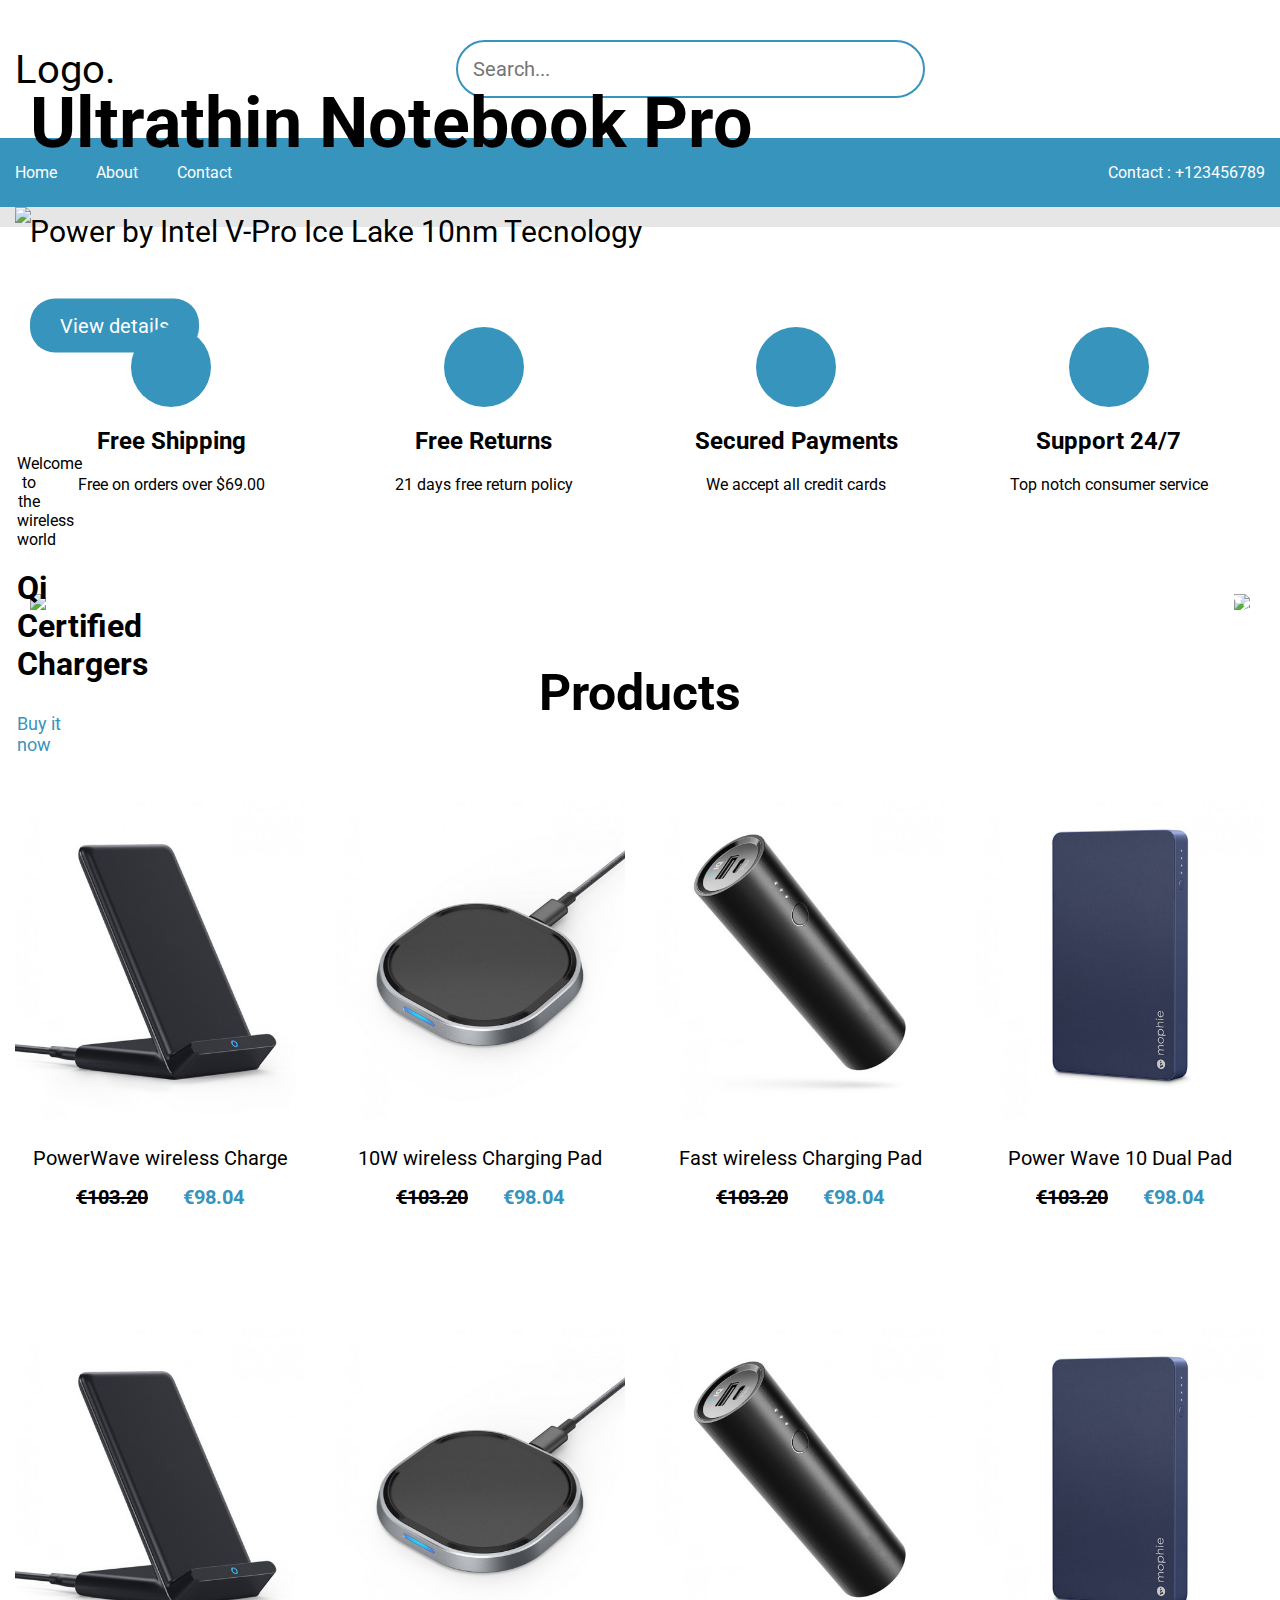
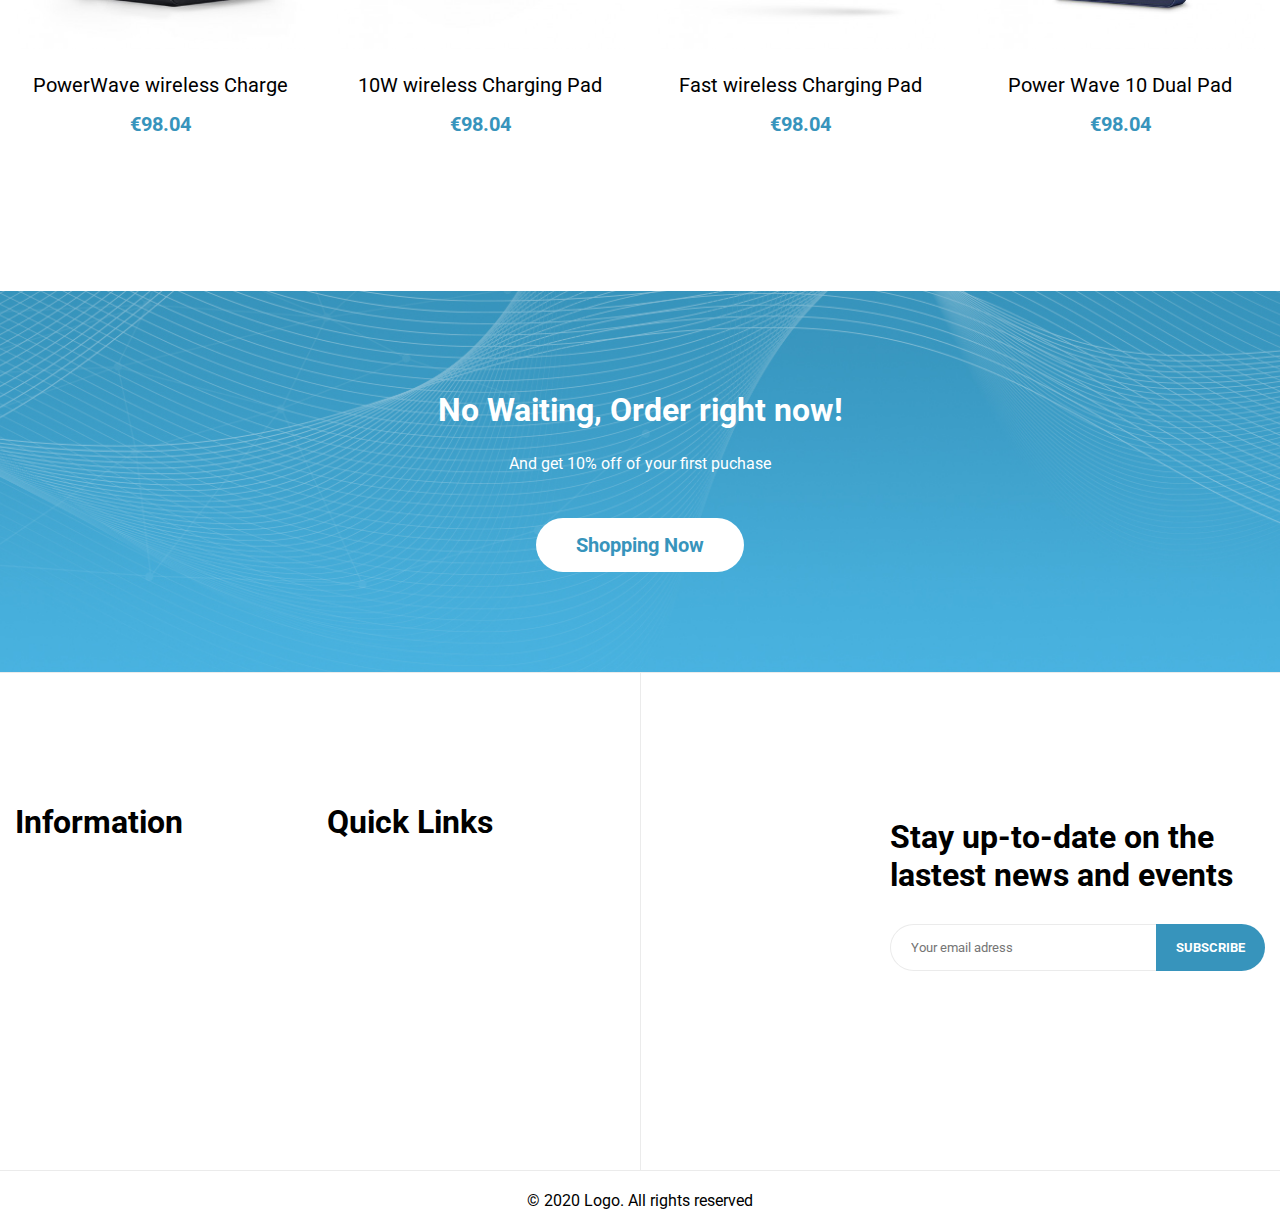
==== index.html @ bcc66dcd "Genti Commit" ====
<!DOCTYPE html>
    <title>Project</title>
    <head>
        <link rel="stylesheet" href="css/fontawesome.css">
        <link rel="stylesheet" href="css/default.css">
        <link href="https://fonts.googleapis.com/css2?family=Roboto:wght@100;400;700&display=swap" rel="stylesheet">
        <link rel="stylesheet" href="css/index.css">
    </head>
    <body>
        <header>
            <div class="header__top">
                <div class="container">
                    <div class="header__top__inner">
                        <p>Wellcome to Our Store !</p>
                        <p><a href="#">Sing In / Log In</a></p>
                    </div>
                </div>
            </div>
            
            <div class="header__main">
                <div class="container">
                    <div class="header__main__inner">
                        <!-- <a href="#"><img src="#"></a> -->
                        <a href="#" class="logo">Logo.</a>
                        <form>
                            <input type="text" name="search" placeholder="Search...">
                            <button><i class="fas fa-search"></i></button>
                        </form>
                        <div class="chart">
                            <a href="#"><i class="fas fa-shopping-bag"></i></a>
                        </div>
                    </div>
                </div>
            </div>

            <div id="header__nav" class="header__bar">
                <div class="container">
                    <div class="header__bar__inner">
                        <ul>
                            <li><a href="index.html">Home</a></li>
                            <li><a href="about.html">About</a></li>
                            <li><a href="contact.html">Contact</a></li>
                        </ul>
                        <p>Contact : +123456789</p>
                    </div>
                </div>
            </div>
        </header>

        <main>
        <div class="home__slider">
            <div class="container">
                <div class="home__slider__inner">
                    <div class="home__slider__text">
                        <h1>Ultrathin Notebook Pro</h1>
                        <p>Power by Intel V-Pro Ice Lake 10nm Tecnology</p>
                        <button>View details</button>
                    </div>
                    <div class="home__slider__image">
                        <img src="img/slider-img.png">
                    </div>
                </div>
            </div>
        </div>

        <div class="home__info__boxes">
            <div class="container">
                <div class="home__info__boxes__inner">

                    <div class="home__info__box">
                        <div class="home__info__retangle"><i class="fas fa-rocket"></i></div>
                        <h2>Free Shipping</h2>
                        <p>Free on orders over $69.00</p>
                    </div>

                    <div class="home__info__box">
                        <div class="home__info__retangle"><i class="far fa-check-circle"></i></div>
                        <h2>Free Returns</h2>
                        <p>21 days free return policy</p>
                    </div>
                    
                    <div class="home__info__box">
                        <div class="home__info__retangle"><i class="fas fa-wallet"></i></div>
                        <h2>Secured Payments</h2>
                        <p>We accept all credit cards</p>
                    </div>

                    <div class="home__info__box">
                        <div class="home__info__retangle"><i class="far fa-comment-alt"></i><i class="far fa-comment-alt"></i></div>
                        <h2>Support 24/7</h2>
                        <p>Top notch consumer service</p>
                    </div>
                </div>
            </div>
        </div>

        <div class="home__featured__products">
            <div class="container">
                <div class="home__featured__products__inner">

                    <div class="home__featured__product">
                        <img src="img/featured__product-1.png">
                        <div class="home__featured__product__text">
                            <p>Welcome to the wireless world</p>
                            <h1>Qi Certified Chargers</h1>
                            <button>Buy it now <i class="fas fa-chevron-right"></i></button>
                        </div>
                    </div>

                    <div class="home__featured__product">
                         <img src="img/featured__product-2.png">
                        <div class="home__featured__product__text">
                            <p>Welcome to the wireless world</p>
                            <h1>Lost The Cable<br>Keep the Charge</h1>
                            <button>Buy it now <i class="fas fa-chevron-right"></i></button>
                        </div>
                    </div>
                    
                </div>
            </div>
        </div>

        <div class="home__products">
            <div class="container">
                <div class="home__products__inner">
                    <h1>Products</h1>
                    <div class="home__products__row">

                        <div class="home__product">
                            <img src="img/product-1.png">
                            <div class="home__product__description">
                                <p>PowerWave wireless Charge</p>
                                <span class="old__price">103.20</span>
                                <span class="new__price">98.04</span>
                            </div>
                            <div class="home__product__action">
                                <button>Buy Now!</button>
                            </div>
                        </div>

                        <div class="home__product">
                            <img src="img/product-2.png">
                            <div class="home__product__description">
                                <p>10W wireless Charging Pad</p>
                                <span class="old__price">103.20</span>
                                <span class="new__price">98.04</span>
                            </div>
                            <div class="home__product__action">
                                <button>Buy Now!</button>
                            </div>
                        </div>

                        <div class="home__product">
                            <img src="img/product-3.png">
                            <div class="home__product__description">
                                <p>Fast wireless Charging Pad</p>
                                <span class="old__price">103.20</span>
                                <span class="new__price">98.04</span>
                            </div>
                            <div class="home__product__action">
                                <button>Buy Now!</button>
                            </div>
                        </div>

                        <div class="home__product">
                            <img src="img/product-4.png">
                            <div class="home__product__description">
                                <p>Power Wave 10 Dual Pad</p>
                                <span class="old__price">103.20</span>
                                <span class="new__price">98.04</span>
                            </div>
                            <div class="home__product__action">
                                <button>Buy Now!</button>
                            </div>
                        </div>

                    </div>

                    <div class="home__products__row">

                        <div class="home__product">
                            <img src="img/product-1.png">
                            <div class="home__product__description">
                                <p>PowerWave wireless Charge</p>
                                <span class="new__price">98.04</span>
                            </div>
                            <div class="home__product__action">
                                <button>Buy Now!</button>
                            </div>
                        </div>

                        <div class="home__product">
                            <img src="img/product-2.png">
                            <div class="home__product__description">
                                <p>10W wireless Charging Pad</p>
                                <span class="new__price">98.04</span>
                            </div>
                            <div class="home__product__action">
                                <button>Buy Now!</button>
                            </div>
                        </div>

                        <div class="home__product">
                            <img src="img/product-3.png">
                            <div class="home__product__description">
                                <p>Fast wireless Charging Pad</p>

                                <span class="new__price">98.04</span>
                            </div>
                            <div class="home__product__action">
                                <button>Buy Now!</button>
                            </div>
                        </div>

                        <div class="home__product">
                            <img src="img/product-4.png">
                            <div class="home__product__description">
                                <p>Power Wave 10 Dual Pad</p>

                                <span class="new__price">98.04</span>
                            </div>
                            <div class="home__product__action">
                                <button>Buy Now!</button>
                            </div>
                        </div>

                    </div>

                </div>
            </div>
        </div>

        <div class="home__banner">
            <div class="container">
                <div class="home__banner__inner">
                    <h1>No Waiting, Order right now!</h1>
                    <p>And get 10% off of your first puchase</p>
                    <button>Shopping Now</button>
                </div>
            </div>
        </div>

    </main>

        <footer>
            <div id="back__to__top"><i class="fas fa-sort-up"></i></div>
            <div class="container">
                <div class="footer__inner">
                        <div class="footer__links">
                            <div class="footer__links__information">
                                <h1>Information</h1>
                            </div>
                            <div class="footer__links__quick">
                                <h1>Quick Links</h1>
                            </div>
                        </div>
                        <div class="footer__subscribe">
                            <h1>Stay up-to-date on the lastest news and events</h1>
                            <form>
                                <input type="email" name="" placeholder="Your email adress">
                                <input type="submit" value="SUBSCRIBE">
                            </form>
                            <div class="footer__subscribe__social">
                                <a href="#"><i class="fab fa-facebook-f"></i></a>
                                <a href="#"><i class="fab fa-twitter"></i></a>
                                <a href="#"><i class="fab fa-linkedin-in"></i></a>
                                <a href="#"><i class="fab fa-instagram"></i></a>
                            </div>
                        </div>
                </div>
            </div>
            <div class="footer__copyright">
                <p>&copy; 2020 <span>Logo.</span> All rights reserved</p>
            </div>
        </footer>
        <script src="js/main.js"></script>
    </body>
</html>
---- css/default.css ----
.container {
  max-width: 1430px;
  padding: 0 15px;
  margin: 0 auto;
}
::-webkit-scrollbar {
  width: 10px;
}

::-webkit-scrollbar-track {
  -webkit-box-shadow: inset 0 0 6px rgba(0,0,0,0.3);
}

::-webkit-scrollbar-thumb {
  background-color: #3794bc;
  border-radius: 10px;
  outline: 6px solid #fff;
}
---- css/index.css ----
*{
    margin: 0;
    padding: 0;
    font-family: 'Roboto', sans-serif;
    scroll-behavior: smooth;
}
.header__top{
    border-bottom: 1px solid #e1e1e1;
    display: none;
}
.header__top__inner{
    display: flex;
    flex-direction: row;
    justify-content: space-between;
    margin: 15px 0;
}
a.logo{
    text-decoration: none;
    font-size: 40px;
    color: #000;
}
.header__top__inner p a{
    color: #000;
    text-decoration: none;
}
.header__main__inner{
    display: flex;
    flex-direction: row;
    justify-content: space-between;
    align-items: center;
    margin: 40px 0;
}

.header__main__inner form{
    position: relative;
}
.header__main__inner form input{
    width: 400px;
    font-size: 20px;
    padding: 15px 50px 15px 15px;
    border-radius: 30px;
    border: 2px solid #3794bc;
    -webkit-appearance: none;
}
.header__main__inner form button:focus,
.header__main__inner form input:focus{
    outline: none;
}
.header__main__inner form button{
    position: absolute;
    background: transparent;
    border: none;
    cursor: pointer;
    color: #3794bc;
    font-size: 25px;
    top: 15px;
    right: 20px;
}
.header__main__inner .chart a i{
    color: #3794bc;
    font-size: 25px;
}
.sticky{
    width: 100%;
    top: 0;
    position: fixed;
}
.header__bar{
    background-color: #3794bc;
}
.header__bar__inner ul li{
    display:inline-block;
    padding-right: 35px;
}
.header__bar__inner ul li a{
    text-decoration: none;
    color:#fff;
}
.header__bar__inner{
    display: flex;
    flex-direction: row;
    justify-content: space-between;
    padding:25px 0;
    color:#fff;
}
.home__slider{
    background-color: #e6e6e6;
}
.home__slider,
.home__slider__inner{
    position: relative;
}
.home__slider__inner img{
    width: 100%;
    object-fit: cover;
}
.home__slider__text{
    position: absolute;
    padding: 0 15px;
    top: 50%;
    left: 0;
    transform: translate(0,-50%);
}
.home__slider__text h1{
    font-size: 70px;
}
.home__slider__text p{
    font-size: 30px;
}
.home__slider__text button{
    border: none;
    border-radius: 25px;
    padding: 15px 30px;
    background-color: #3794bc;
    color: #fff;
    cursor: pointer;
    font-size: 20px;
}
.home__slider__text button:focus{
    outline: none;
}
.home__slider__inner p,
.home__slider__inner h1{
    margin-bottom: 50px;
}
.home__info__boxes__inner{
    display: flex;
    flex-direction: row;
}
.home__info__box{
    width: 25%;
    display: flex;
    flex-direction: column;
    justify-content: center;
    align-items: center;
    margin: 100px 0;
}
.home__info__retangle{
    position: relative;
    width: 80px;
    height: 80px;
    border-radius: 50%;
    background-color: #3794bc;
}
.home__info__retangle i{
    font-size: 40px;
    color:#fff;
    position: absolute;
    top: 50%;
    left: 50%;
    transform: translate(-50%,-50%);
}
.home__info__box h2{
    margin: 20px 0;
}
.home__featured__products__inner{
    display: flex;
    flex-direction: row;
    justify-content: space-between;
}
.home__featured__product{
    position: relative;
    padding: 0 15px;
}
.home__featured__product:first-child 
.home__featured__product__text{
    color: #000;
}
.home__featured__product:first-child 
.home__featured__product__text button{
    color:#3794bc;
}
.home__featured__product img{
    width: 100%;
    object-fit: cover;
}
.home__featured__product__text{
    position: absolute;
    width: 50%;
    text-align: center;
    color:#fff;
    top:50%;
    left: 10%;
    transform: translate(-10%,-50%);
}
.home__featured__product__text p{
    margin-bottom: 20px;
}
.home__featured__product__text h1{
    margin-bottom: 30px;
}
.home__featured__product__text button{
    border: none;
    background-color: transparent;
    cursor: pointer;
    outline: none;
    font-size: 18px;
    color: #fff;
}
.home__featured__product__text button i{
    padding-left: 10px;
}
.home__products__inner{
    text-align: center;
    padding: 50px 0;
}
.home__products__inner h1{
    font-size: 50px;
    margin: 0 0 65px 0;
}
.home__products__row{
    display: flex;
    flex-direction: row;
    justify-content: space-between;
}
.home__product{
    width: 25%;
    margin:15px 15px 85px;
    text-align: center;
    transition: transform .3s;
}
.home__product:hover
.home__product__action{
    display: block;
}
.home__product:hover{
    cursor: pointer;
    transform: scale(1.05);
    box-shadow: 0 0 5px 2px rgba(0,0,0,0.12);
    margin: 15px;
}
.home__product:first-child{
    margin-left: 0;
}
.home__product:last-child{
    margin-right: 0;
}
.home__product img{
    width: 100%;
    object-fit: cover;
}
.home__product__description{
    padding: 20px 0;
    font-size: 20px;
}
.home__product__description p{
    margin-bottom: 15px;
}
.home__product__description span{
    content: "€";
    font-weight: bold;
    color: #3794bc;
    padding:0 15px;
}
.home__product__description span:before{
    content: '\20ac';
}
.home__product__description i{
    padding-right: 5px;
}
.home__product__description .old__price{
    color: #000;
    text-decoration: line-through;
}
.home__product__action{
    font-size: 20px;
    display: none;
}
.home__product__action button{
    color: #fff;
    background-color: #3794bc;
    border: none;
    outline: none;
    cursor: pointer;
    padding: 10px 30px;
}
.home__product__action button:hover{
    background-color: #fff;
    color: #3794bc;
    border: 1px solid #3794bc;
    border-bottom: 2px solid #3794bc;
}
.home__banner{
    background:url(../img/bg__banner__home.png) no-repeat top center;
    background-size: cover;
}
.home__banner__inner{
    text-align: center;
    color: #fff;
    padding: 100px 0;
}
.home__banner__inner h1{
    margin-bottom: 25px;
}
.home__banner__inner p{
    margin-bottom: 45px;
}
.home__banner__inner button{
    border: none;
    outline: none;
    border-radius: 30px;
    padding: 15px 40px;
    color:#3794bc;
    font-weight: bold;
    font-size: 20px;
    cursor: pointer;
    background-color: #fff;
}
footer{
    position: relative;
    border-top: 1px solid #ebebeb;
}
.footer__inner{
    display: flex;
    flex-direction: row;
    justify-content: space-between;
}
.footer__links{
    width: 50%;
    display: flex;
    flex-direction: row;
    padding: 130px 0;
}
.footer__subscribe{
    display: flex;
    flex-direction: column;
    align-items: flex-end;
    padding: 130px 0;
    width: 50%;
    border-left: 1px solid #ebebeb;
}
.footer__subscribe h1{
    width: 60%;
    margin: 15px 0;
}
.footer__subscribe form{
    display: flex;
    flex-direction: row;
    width: 60%;
    margin: 15px 0;
}
.footer__subscribe input[type="email"]{
    border: 1px solid #ebebeb;
    border-right: none;
    outline: none;
    border-top-left-radius: 30px;
    border-bottom-left-radius: 30px;
    border-top-right-radius:0px;
    border-bottom-right-radius:0px;
    width: 100%;
    padding: 15px 20px;
    -webkit-appearance: none;
}
.footer__subscribe input[type="submit"]{
    background-color: #3794bc;
    color: #fff;
    font-weight: bold;
    border: none;
    outline: none;
    border-top-left-radius: 0px;
    border-bottom-left-radius: 0px;
    border-top-right-radius:30px;
    border-bottom-right-radius:30px;
    cursor: pointer;
    padding: 15px 20px;
    -webkit-appearance: none;
}
.footer__subscribe__social{
    width: 60%;
    margin: 15px 0;
    font-size: 20px;
}
.footer__subscribe__social a{
    padding: 0 10px;
    cursor: pointer;
    color: #a6a6a6;
}
.footer__links__information,
.footer__links__quick{
    width:50%;
}
.footer__copyright{
    text-align: center;
    padding: 20px 0;
    border-top: 1px solid #ebebeb;
}
#back__to__top{
    position: absolute;
    left: 50%;
    bottom: 25px;
    transform: translate(-50%,-50%);
    width: 0;
    height: 0;
    border-radius: 50%;
    background-color: #3794bc;
    cursor: pointer;
    transition: all .3s;
}
#back__to__top i{
    position: relative;
    font-size: 0;
    top: 10px;
    left: 10px;
    color: #fff;
    transition: all .3s;
}
#back__to__top.on__top__fixed{
    position: fixed;
    bottom: 25px;
    width: 35px;
    height: 35px;
}
#back__to__top.on__top__fixed__scroll{
    width: 0;
    height: 0;
}
#back__to__top.on__top__fixed i{
    font-size: 25px;
}
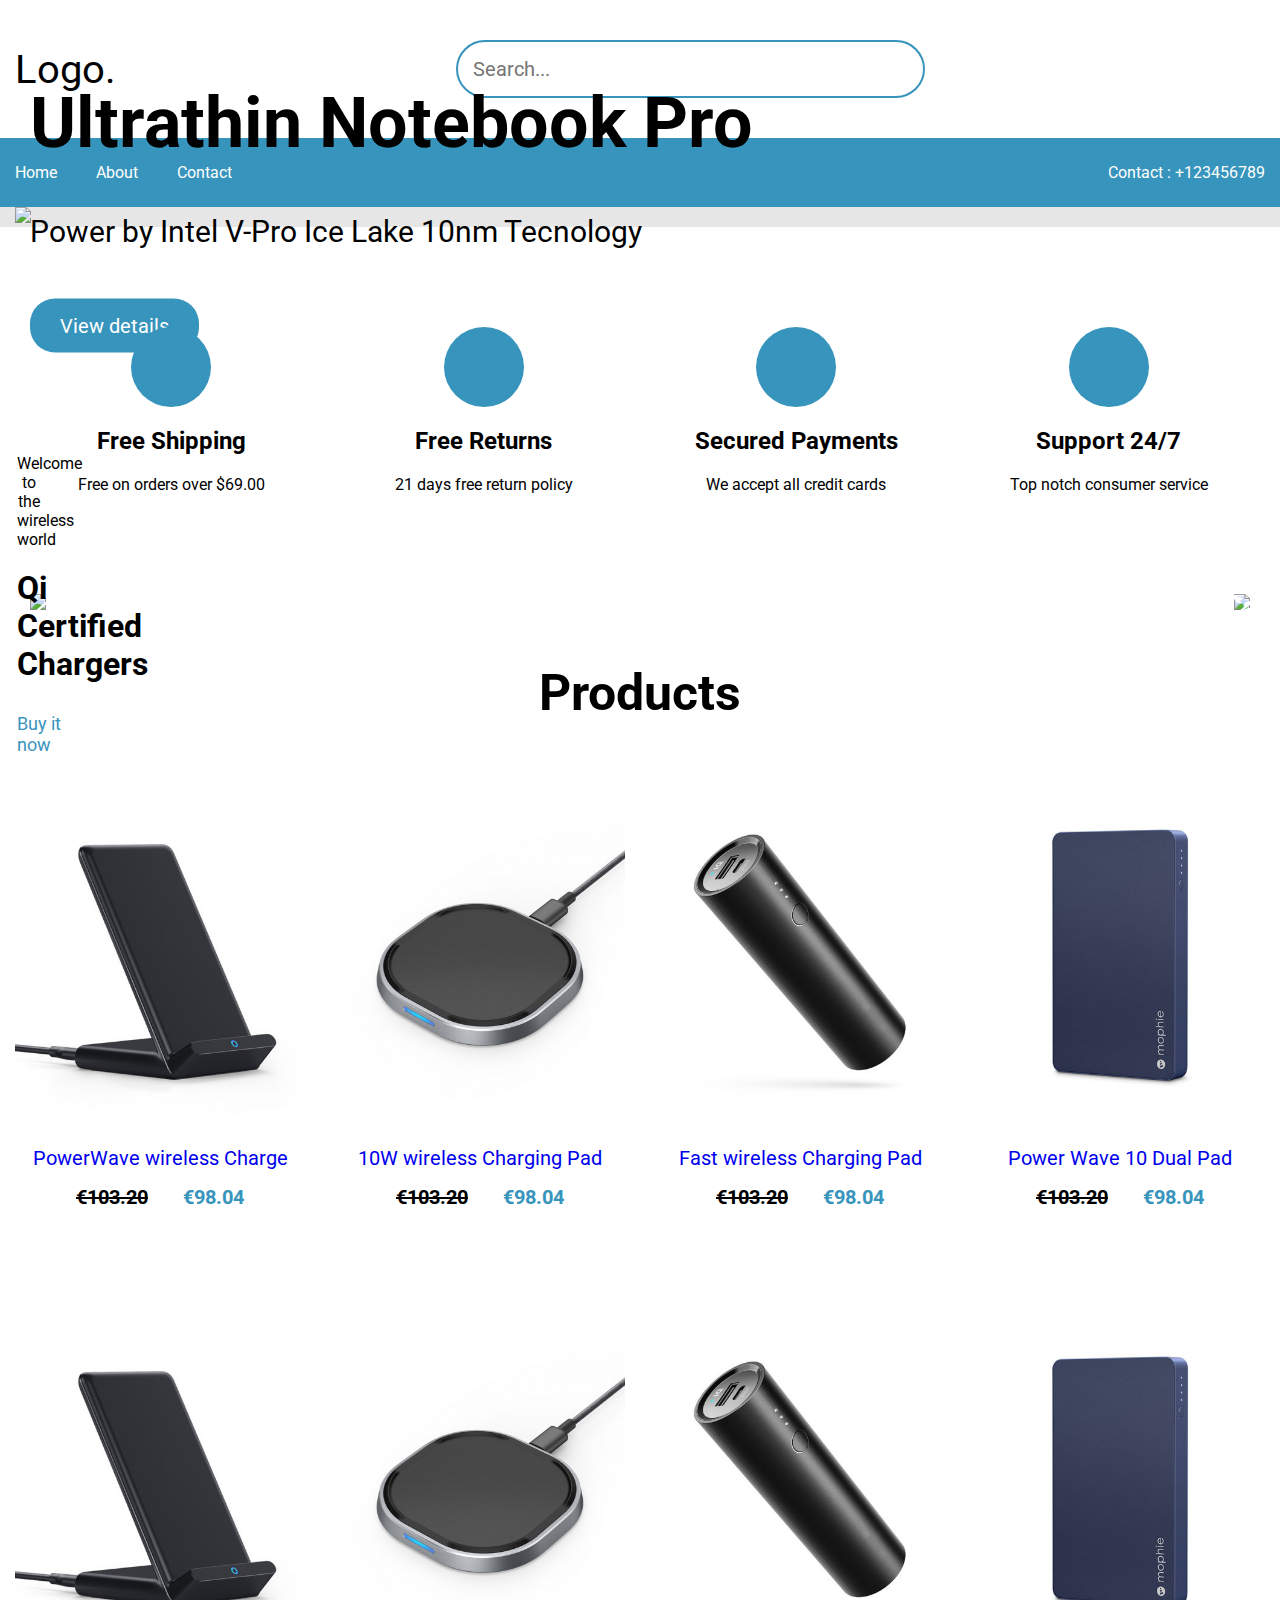
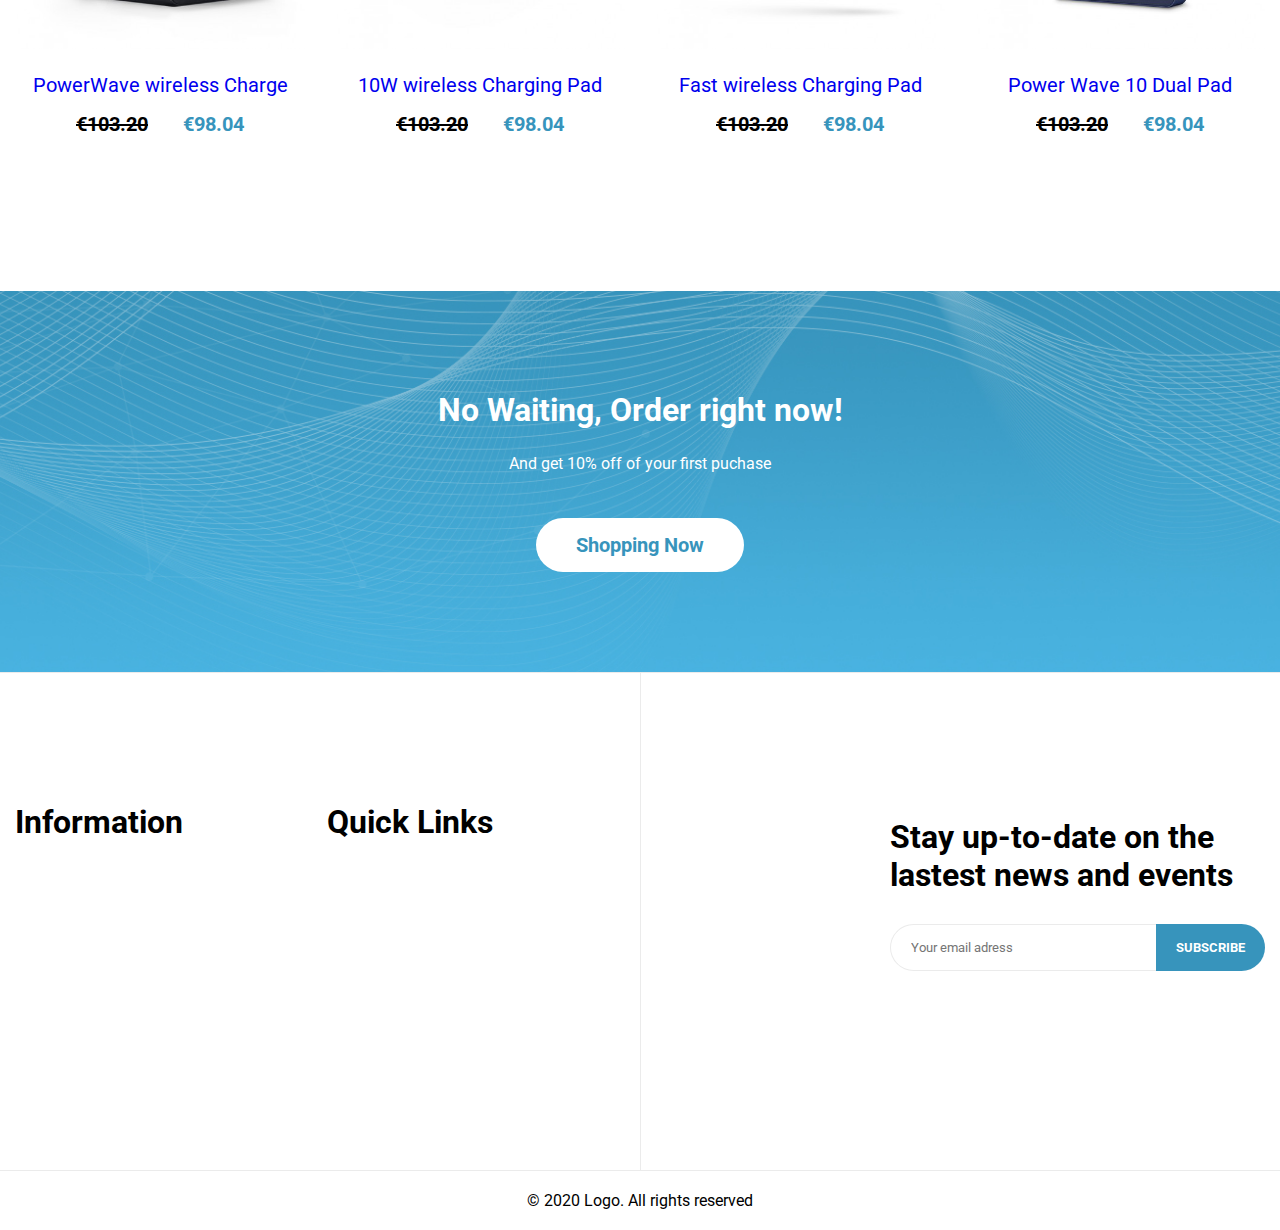
==== commit 4dcd98a9: "Genti Commit" ====
--- a/index.html
+++ b/index.html
@@ -126,103 +126,121 @@
                     <h1>Products</h1>
                     <div class="home__products__row">
 
-                        <div class="home__product">
-                            <img src="img/product-1.png">
-                            <div class="home__product__description">
-                                <p>PowerWave wireless Charge</p>
-                                <span class="old__price">103.20</span>
-                                <span class="new__price">98.04</span>
-                            </div>
-                            <div class="home__product__action">
-                                <button>Buy Now!</button>
-                            </div>
-                        </div>
-
-                        <div class="home__product">
-                            <img src="img/product-2.png">
-                            <div class="home__product__description">
-                                <p>10W wireless Charging Pad</p>
-                                <span class="old__price">103.20</span>
-                                <span class="new__price">98.04</span>
-                            </div>
-                            <div class="home__product__action">
-                                <button>Buy Now!</button>
-                            </div>
-                        </div>
-
-                        <div class="home__product">
-                            <img src="img/product-3.png">
-                            <div class="home__product__description">
-                                <p>Fast wireless Charging Pad</p>
-                                <span class="old__price">103.20</span>
-                                <span class="new__price">98.04</span>
-                            </div>
-                            <div class="home__product__action">
-                                <button>Buy Now!</button>
-                            </div>
-                        </div>
-
-                        <div class="home__product">
-                            <img src="img/product-4.png">
-                            <div class="home__product__description">
-                                <p>Power Wave 10 Dual Pad</p>
-                                <span class="old__price">103.20</span>
-                                <span class="new__price">98.04</span>
-                            </div>
-                            <div class="home__product__action">
-                                <button>Buy Now!</button>
-                            </div>
-                        </div>
+                        <a href="shop.html">
+                            <div class="home__product">
+                                <img src="img/product-1.png">
+                                <div class="home__product__description">
+                                    <p>PowerWave wireless Charge</p>
+                                    <span class="old__price">103.20</span>
+                                    <span class="new__price">98.04</span>
+                                </div>
+                                <div class="home__product__action">
+                                    <button>Buy Now!</button>
+                                </div>
+                            </div>
+                        </a>
+
+                        <a href="shop.html">
+                            <div class="home__product">
+                                <img src="img/product-2.png">
+                                <div class="home__product__description">
+                                    <p>10W wireless Charging Pad</p>
+                                    <span class="old__price">103.20</span>
+                                    <span class="new__price">98.04</span>
+                                </div>
+                                <div class="home__product__action">
+                                    <button>Buy Now!</button>
+                                </div>
+                            </div>
+                        </a>
+
+                        <a href="shop.html">
+                            <div class="home__product">
+                                <img src="img/product-3.png">
+                                <div class="home__product__description">
+                                    <p>Fast wireless Charging Pad</p>
+                                    <span class="old__price">103.20</span>
+                                    <span class="new__price">98.04</span>
+                                </div>
+                                <div class="home__product__action">
+                                    <button>Buy Now!</button>
+                                </div>
+                            </div>
+                        </a>
+
+                        <a href="shop.html">
+                            <div class="home__product">
+                                <img src="img/product-4.png">
+                                <div class="home__product__description">
+                                    <p>Power Wave 10 Dual Pad</p>
+                                    <span class="old__price">103.20</span>
+                                    <span class="new__price">98.04</span>
+                                </div>
+                                <div class="home__product__action">
+                                    <button>Buy Now!</button>
+                                </div>
+                            </div>
+                        </a>
 
                     </div>
 
                     <div class="home__products__row">
 
-                        <div class="home__product">
-                            <img src="img/product-1.png">
-                            <div class="home__product__description">
-                                <p>PowerWave wireless Charge</p>
-                                <span class="new__price">98.04</span>
-                            </div>
-                            <div class="home__product__action">
-                                <button>Buy Now!</button>
-                            </div>
-                        </div>
-
-                        <div class="home__product">
-                            <img src="img/product-2.png">
-                            <div class="home__product__description">
-                                <p>10W wireless Charging Pad</p>
-                                <span class="new__price">98.04</span>
-                            </div>
-                            <div class="home__product__action">
-                                <button>Buy Now!</button>
-                            </div>
-                        </div>
-
-                        <div class="home__product">
-                            <img src="img/product-3.png">
-                            <div class="home__product__description">
-                                <p>Fast wireless Charging Pad</p>
-
-                                <span class="new__price">98.04</span>
-                            </div>
-                            <div class="home__product__action">
-                                <button>Buy Now!</button>
-                            </div>
-                        </div>
-
-                        <div class="home__product">
-                            <img src="img/product-4.png">
-                            <div class="home__product__description">
-                                <p>Power Wave 10 Dual Pad</p>
-
-                                <span class="new__price">98.04</span>
-                            </div>
-                            <div class="home__product__action">
-                                <button>Buy Now!</button>
-                            </div>
-                        </div>
+                        <a href="shop.html">
+                            <div class="home__product">
+                                <img src="img/product-1.png">
+                                <div class="home__product__description">
+                                    <p>PowerWave wireless Charge</p>
+                                    <span class="old__price">103.20</span>
+                                    <span class="new__price">98.04</span>
+                                </div>
+                                <div class="home__product__action">
+                                    <button>Buy Now!</button>
+                                </div>
+                            </div>
+                        </a>
+
+                        <a href="shop.html">
+                            <div class="home__product">
+                                <img src="img/product-2.png">
+                                <div class="home__product__description">
+                                    <p>10W wireless Charging Pad</p>
+                                    <span class="old__price">103.20</span>
+                                    <span class="new__price">98.04</span>
+                                </div>
+                                <div class="home__product__action">
+                                    <button>Buy Now!</button>
+                                </div>
+                            </div>
+                        </a>
+
+                        <a href="shop.html">
+                            <div class="home__product">
+                                <img src="img/product-3.png">
+                                <div class="home__product__description">
+                                    <p>Fast wireless Charging Pad</p>
+                                    <span class="old__price">103.20</span>
+                                    <span class="new__price">98.04</span>
+                                </div>
+                                <div class="home__product__action">
+                                    <button>Buy Now!</button>
+                                </div>
+                            </div>
+                        </a>
+
+                        <a href="shop.html">
+                            <div class="home__product">
+                                <img src="img/product-4.png">
+                                <div class="home__product__description">
+                                    <p>Power Wave 10 Dual Pad</p>
+                                    <span class="old__price">103.20</span>
+                                    <span class="new__price">98.04</span>
+                                </div>
+                                <div class="home__product__action">
+                                    <button>Buy Now!</button>
+                                </div>
+                            </div>
+                        </a>
 
                     </div>
 
--- a/css/index.css
+++ b/css/index.css
@@ -213,26 +213,28 @@
     flex-direction: row;
     justify-content: space-between;
 }
-.home__product{
+.home__products__row a{
     width: 25%;
     margin:15px 15px 85px;
     text-align: center;
+    text-decoration: none;
     transition: transform .3s;
 }
-.home__product:hover
+.home__products__row a:hover
 .home__product__action{
     display: block;
 }
-.home__product:hover{
-    cursor: pointer;
+.home__products__row a:hover{
+    cursor: pointer;
+    text-decoration: none;
     transform: scale(1.05);
     box-shadow: 0 0 5px 2px rgba(0,0,0,0.12);
     margin: 15px;
 }
-.home__product:first-child{
+.home__products__row a:first-child{
     margin-left: 0;
 }
-.home__product:last-child{
+.home__products__row a:last-child{
     margin-right: 0;
 }
 .home__product img{
@@ -247,7 +249,6 @@
     margin-bottom: 15px;
 }
 .home__product__description span{
-    content: "€";
     font-weight: bold;
     color: #3794bc;
     padding:0 15px;
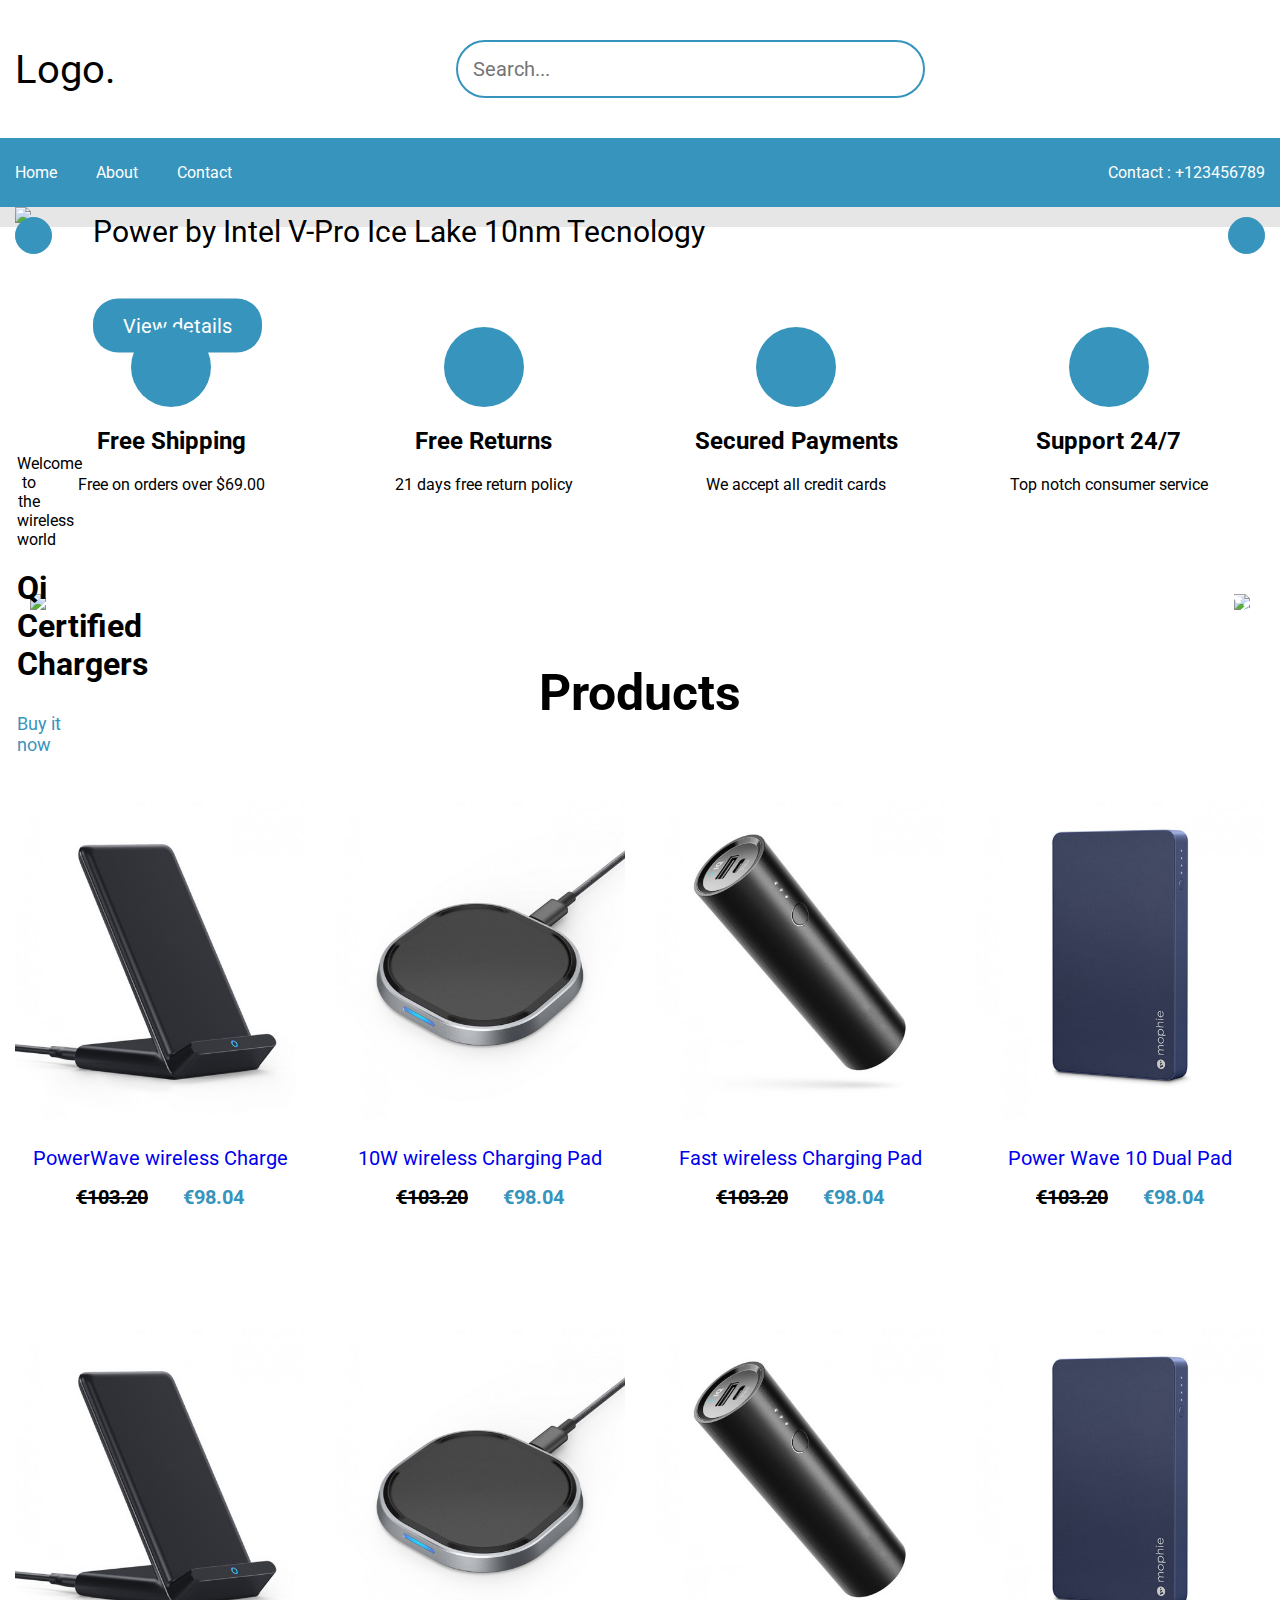
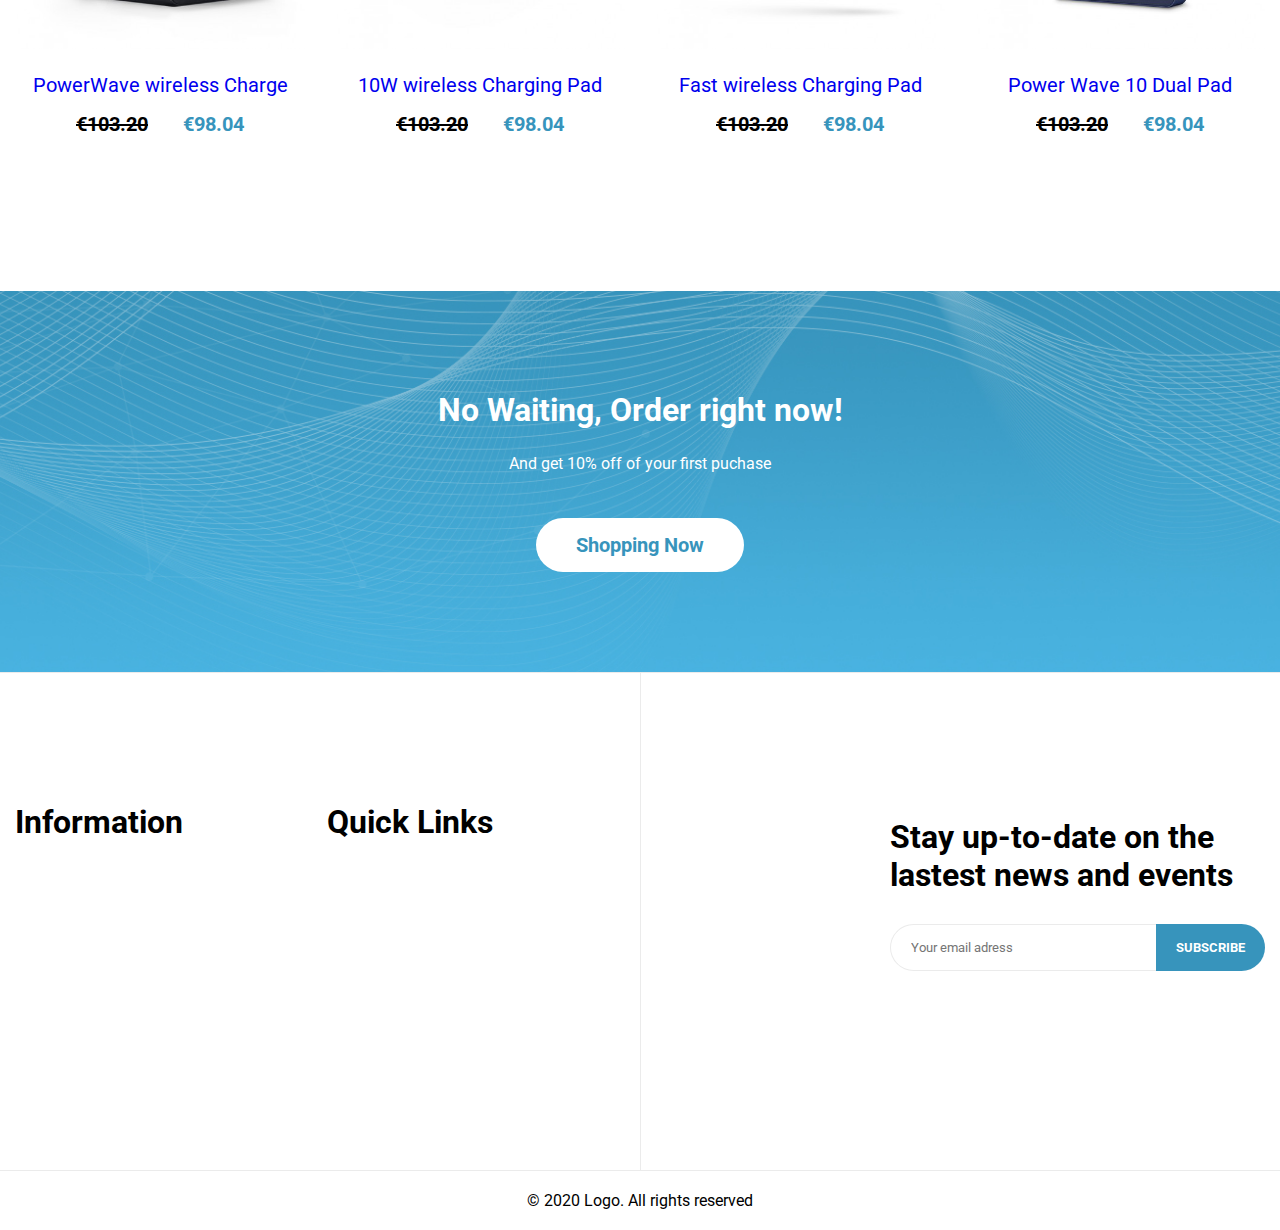
==== commit ce03fabf: "Merge branch 'master' of https://github.com/gk44739/Inxhinjeri-E-Ueb-it-Projekti" ====
--- a/index.html
+++ b/index.html
@@ -6,7 +6,7 @@
         <link href="https://fonts.googleapis.com/css2?family=Roboto:wght@100;400;700&display=swap" rel="stylesheet">
         <link rel="stylesheet" href="css/index.css">
     </head>
-    <body>
+    <body> 
         <header>
             <div class="header__top">
                 <div class="container">
@@ -51,14 +51,49 @@
         <div class="home__slider">
             <div class="container">
                 <div class="home__slider__inner">
-                    <div class="home__slider__text">
-                        <h1>Ultrathin Notebook Pro</h1>
-                        <p>Power by Intel V-Pro Ice Lake 10nm Tecnology</p>
-                        <button>View details</button>
-                    </div>
-                    <div class="home__slider__image">
-                        <img src="img/slider-img.png">
-                    </div>
+
+                    <div class="home__slider__content visible">
+                        
+                            <div class="home__slider__text">
+                                <h1>1.Ultrathin Notebook Pro</h1>
+                                <p>Power by Intel V-Pro Ice Lake 10nm Tecnology</p>
+                                <button>View details</button>
+                            </div>
+                            <div class="home__slider__image">
+                                <img src="img/slider-img.png">
+                            </div>
+                            
+                     
+                    </div>
+
+                    <div class="home__slider__content">
+                   
+                            <div class="home__slider__text">
+                                <h1>2.Ultrathin Notebook Pro</h1>
+                                <p>Power by Intel V-Pro Ice Lake 10nm Tecnology</p>
+                                <button>View details</button>
+                            </div>
+                            <div class="home__slider__image">
+                                <img src="img/slider-img.png">
+                            </div>
+                        
+                    </div>
+
+                    <div class="home__slider__content">
+                   
+                        <div class="home__slider__text">
+                            <h1>3.Ultrathin Notebook Pro</h1>
+                            <p>Power by Intel V-Pro Ice Lake 10nm Tecnology</p>
+                            <button>View details</button>
+                        </div>
+                        <div class="home__slider__image">
+                            <img src="img/slider-img.png">
+                        </div>
+                    
+                    </div>
+
+                    <div id="prev__button"><i class="fas fa-arrow-left"></i></div>
+                    <div id="next__button"><i class="fas fa-arrow-right"></i></div>
                 </div>
             </div>
         </div>
--- a/css/index.css
+++ b/css/index.css
@@ -4,8 +4,14 @@
     font-family: 'Roboto', sans-serif;
     scroll-behavior: smooth;
 }
+header{
+    position: relative;
+    z-index: 999;
+    background-color: #fff;
+}
 .header__top{
     border-bottom: 1px solid #e1e1e1;
+    background-color: #fff;
     display: none;
 }
 .header__top__inner{
@@ -28,9 +34,8 @@
     flex-direction: row;
     justify-content: space-between;
     align-items: center;
-    margin: 40px 0;
-}
-
+    padding: 40px 0;
+}
 .header__main__inner form{
     position: relative;
 }
@@ -60,10 +65,14 @@
     color: #3794bc;
     font-size: 25px;
 }
+#header__nav{
+    transition: ease .3s;
+}
 .sticky{
+    position: fixed;
+    top: 0;
     width: 100%;
-    top: 0;
-    position: fixed;
+    height: auto;  
 }
 .header__bar{
     background-color: #3794bc;
@@ -81,16 +90,61 @@
     flex-direction: row;
     justify-content: space-between;
     padding:25px 0;
+    
     color:#fff;
 }
 .home__slider{
     background-color: #e6e6e6;
 }
+.home__slider__inner{
+    position: relative;
+}
 .home__slider,
-.home__slider__inner{
-    position: relative;
-}
-.home__slider__inner img{
+.home__slider__content{
+    position: relative;
+}
+.home__slider__content{
+    position: absolute;
+    opacity: 0;
+    top: -500px;
+    visibility: hidden;
+}
+.home__slider__content.visible{
+    position: relative;
+    top: 0;
+    opacity: 1;
+    transition: all 1s;
+    visibility: visible;
+}
+#prev__button,
+#next__button{
+    position: absolute;
+    top:50%;
+    display: flex;
+    align-items: center;
+    justify-content: center;
+    cursor: pointer;
+    color: #fff;
+    background-color: #3794bc;
+    border: 1px solid #3794bc;
+    width: 35px;
+    height: 35px;
+    border-radius: 50%;
+    transition: ease-in-out .2s;
+}
+#prev__button{
+    left: 0;
+}
+#next__button{
+    right: 0;
+}
+#prev__button:hover,
+#next__button:hover{
+    background-color:#e6e6e6;
+    color: #3794bc;
+}
+
+.home__slider__content img{
     width: 100%;
     object-fit: cover;
 }
@@ -98,7 +152,7 @@
     position: absolute;
     padding: 0 15px;
     top: 50%;
-    left: 0;
+    left: 5%;
     transform: translate(0,-50%);
 }
 .home__slider__text h1{
@@ -119,8 +173,8 @@
 .home__slider__text button:focus{
     outline: none;
 }
-.home__slider__inner p,
-.home__slider__inner h1{
+.home__slider__content p,
+.home__slider__content h1{
     margin-bottom: 50px;
 }
 .home__info__boxes__inner{
@@ -397,6 +451,10 @@
     cursor: pointer;
     transition: all .3s;
 }
+#back__to__top:hover{
+    background-color: #fff;
+    border: 1px solid #3794bc;
+}
 #back__to__top i{
     position: relative;
     font-size: 0;
@@ -404,6 +462,9 @@
     left: 10px;
     color: #fff;
     transition: all .3s;
+}
+#back__to__top i:hover{
+    color: #3794bc;
 }
 #back__to__top.on__top__fixed{
     position: fixed;
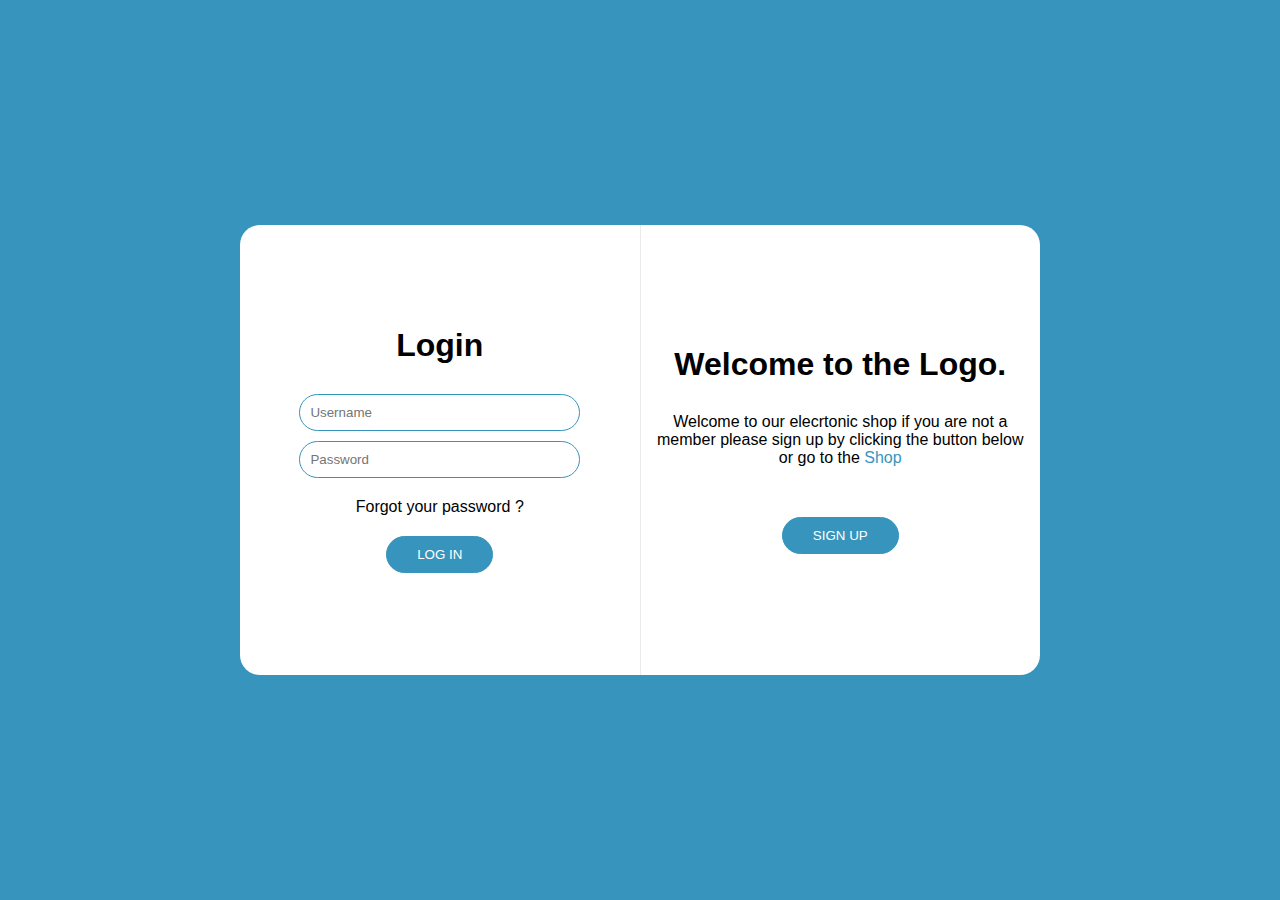
==== commit c5a48dc3: "Gentrit Index update" ====
--- a/index.html
+++ b/index.html
@@ -1,331 +1,56 @@
 <!DOCTYPE html>
     <title>Project</title>
     <head>
+        <link rel="stylesheet" href="css/index.css">
+        <link rel="stylesheet" href="css/home.css">
         <link rel="stylesheet" href="css/fontawesome.css">
         <link rel="stylesheet" href="css/default.css">
-        <link href="https://fonts.googleapis.com/css2?family=Roboto:wght@100;400;700&display=swap" rel="stylesheet">
-        <link rel="stylesheet" href="css/index.css">
     </head>
-    <body> 
-        <header>
-            <div class="header__top">
-                <div class="container">
-                    <div class="header__top__inner">
-                        <p>Wellcome to Our Store !</p>
-                        <p><a href="#">Sing In / Log In</a></p>
-                    </div>
-                </div>
-            </div>
-            
-            <div class="header__main">
-                <div class="container">
-                    <div class="header__main__inner">
-                        <!-- <a href="#"><img src="#"></a> -->
-                        <a href="#" class="logo">Logo.</a>
-                        <form>
-                            <input type="text" name="search" placeholder="Search...">
-                            <button><i class="fas fa-search"></i></button>
+<body>
+            <div class="login__signup">
+                <div class="login__signup__inner">
+
+                    <div class="login__form">
+                        <h1>Login</h1>
+                        <form action="">
+                            <input type="text" name="username" placeholder="Username">
+                            <br>
+                            <input type="password" name="password" placeholder="Password">
+                            <p><a href="#">Forgot your password ?</a></p>
+                            <button >LOG IN</button>
                         </form>
-                        <div class="chart">
-                            <a href="#"><i class="fas fa-shopping-bag"></i></a>
-                        </div>
-                    </div>
-                </div>
-            </div>
-
-            <div id="header__nav" class="header__bar">
-                <div class="container">
-                    <div class="header__bar__inner">
-                        <ul>
-                            <li><a href="index.html">Home</a></li>
-                            <li><a href="about.html">About</a></li>
-                            <li><a href="contact.html">Contact</a></li>
-                        </ul>
-                        <p>Contact : +123456789</p>
-                    </div>
-                </div>
-            </div>
-        </header>
-
-        <main>
-        <div class="home__slider">
-            <div class="container">
-                <div class="home__slider__inner">
-
-                    <div class="home__slider__content visible">
-                        
-                            <div class="home__slider__text">
-                                <h1>1.Ultrathin Notebook Pro</h1>
-                                <p>Power by Intel V-Pro Ice Lake 10nm Tecnology</p>
-                                <button>View details</button>
-                            </div>
-                            <div class="home__slider__image">
-                                <img src="img/slider-img.png">
-                            </div>
-                            
-                     
                     </div>
 
-                    <div class="home__slider__content">
-                   
-                            <div class="home__slider__text">
-                                <h1>2.Ultrathin Notebook Pro</h1>
-                                <p>Power by Intel V-Pro Ice Lake 10nm Tecnology</p>
-                                <button>View details</button>
-                            </div>
-                            <div class="home__slider__image">
-                                <img src="img/slider-img.png">
-                            </div>
-                        
+                    <div class="signup__form">
+                        <h1>Sign Up</h1>
+                        <form action="">
+                            <input type="text" name="username" placeholder="Username">
+                            <br>
+                            <input type="email" name="email" placeholder="Email">
+                            <br>
+                            <input type="password" name="password" placeholder="Password">
+                            <br>
+                            <input type="password" name="confirmpassword" placeholder="Confirm Password">
+                            <button>SIGN UP</button>
+                        </form>
                     </div>
 
-                    <div class="home__slider__content">
-                   
-                        <div class="home__slider__text">
-                            <h1>3.Ultrathin Notebook Pro</h1>
-                            <p>Power by Intel V-Pro Ice Lake 10nm Tecnology</p>
-                            <button>View details</button>
-                        </div>
-                        <div class="home__slider__image">
-                            <img src="img/slider-img.png">
-                        </div>
+                    <div class="login__description">
+                        <h1>Welcome to the Logo.</h1>
+                        <p>Welcome to our elecrtonic shop if you are not a member please sign up by clicking the button below or go to the <a href="home.html">Shop</a></p>
+                        <button id="signup__rid">SIGN UP</button>
+                    </div>
                     
+                    <div class="signup__description">
+                        <h1>Welcome to the Logo.</h1>
+                        <p>If you have an account you can log in or go shopping right away <a href="home.html">Shop</a></p>
+                        
+                        <button id="login__rid">LOG IN</button>
                     </div>
 
-                    <div id="prev__button"><i class="fas fa-arrow-left"></i></div>
-                    <div id="next__button"><i class="fas fa-arrow-right"></i></div>
-                </div>
-            </div>
-        </div>
-
-        <div class="home__info__boxes">
-            <div class="container">
-                <div class="home__info__boxes__inner">
-
-                    <div class="home__info__box">
-                        <div class="home__info__retangle"><i class="fas fa-rocket"></i></div>
-                        <h2>Free Shipping</h2>
-                        <p>Free on orders over $69.00</p>
-                    </div>
-
-                    <div class="home__info__box">
-                        <div class="home__info__retangle"><i class="far fa-check-circle"></i></div>
-                        <h2>Free Returns</h2>
-                        <p>21 days free return policy</p>
-                    </div>
-                    
-                    <div class="home__info__box">
-                        <div class="home__info__retangle"><i class="fas fa-wallet"></i></div>
-                        <h2>Secured Payments</h2>
-                        <p>We accept all credit cards</p>
-                    </div>
-
-                    <div class="home__info__box">
-                        <div class="home__info__retangle"><i class="far fa-comment-alt"></i><i class="far fa-comment-alt"></i></div>
-                        <h2>Support 24/7</h2>
-                        <p>Top notch consumer service</p>
-                    </div>
-                </div>
-            </div>
-        </div>
-
-        <div class="home__featured__products">
-            <div class="container">
-                <div class="home__featured__products__inner">
-
-                    <div class="home__featured__product">
-                        <img src="img/featured__product-1.png">
-                        <div class="home__featured__product__text">
-                            <p>Welcome to the wireless world</p>
-                            <h1>Qi Certified Chargers</h1>
-                            <button>Buy it now <i class="fas fa-chevron-right"></i></button>
-                        </div>
-                    </div>
-
-                    <div class="home__featured__product">
-                         <img src="img/featured__product-2.png">
-                        <div class="home__featured__product__text">
-                            <p>Welcome to the wireless world</p>
-                            <h1>Lost The Cable<br>Keep the Charge</h1>
-                            <button>Buy it now <i class="fas fa-chevron-right"></i></button>
-                        </div>
-                    </div>
                     
                 </div>
             </div>
-        </div>
-
-        <div class="home__products">
-            <div class="container">
-                <div class="home__products__inner">
-                    <h1>Products</h1>
-                    <div class="home__products__row">
-
-                        <a href="shop.html">
-                            <div class="home__product">
-                                <img src="img/product-1.png">
-                                <div class="home__product__description">
-                                    <p>PowerWave wireless Charge</p>
-                                    <span class="old__price">103.20</span>
-                                    <span class="new__price">98.04</span>
-                                </div>
-                                <div class="home__product__action">
-                                    <button>Buy Now!</button>
-                                </div>
-                            </div>
-                        </a>
-
-                        <a href="shop.html">
-                            <div class="home__product">
-                                <img src="img/product-2.png">
-                                <div class="home__product__description">
-                                    <p>10W wireless Charging Pad</p>
-                                    <span class="old__price">103.20</span>
-                                    <span class="new__price">98.04</span>
-                                </div>
-                                <div class="home__product__action">
-                                    <button>Buy Now!</button>
-                                </div>
-                            </div>
-                        </a>
-
-                        <a href="shop.html">
-                            <div class="home__product">
-                                <img src="img/product-3.png">
-                                <div class="home__product__description">
-                                    <p>Fast wireless Charging Pad</p>
-                                    <span class="old__price">103.20</span>
-                                    <span class="new__price">98.04</span>
-                                </div>
-                                <div class="home__product__action">
-                                    <button>Buy Now!</button>
-                                </div>
-                            </div>
-                        </a>
-
-                        <a href="shop.html">
-                            <div class="home__product">
-                                <img src="img/product-4.png">
-                                <div class="home__product__description">
-                                    <p>Power Wave 10 Dual Pad</p>
-                                    <span class="old__price">103.20</span>
-                                    <span class="new__price">98.04</span>
-                                </div>
-                                <div class="home__product__action">
-                                    <button>Buy Now!</button>
-                                </div>
-                            </div>
-                        </a>
-
-                    </div>
-
-                    <div class="home__products__row">
-
-                        <a href="shop.html">
-                            <div class="home__product">
-                                <img src="img/product-1.png">
-                                <div class="home__product__description">
-                                    <p>PowerWave wireless Charge</p>
-                                    <span class="old__price">103.20</span>
-                                    <span class="new__price">98.04</span>
-                                </div>
-                                <div class="home__product__action">
-                                    <button>Buy Now!</button>
-                                </div>
-                            </div>
-                        </a>
-
-                        <a href="shop.html">
-                            <div class="home__product">
-                                <img src="img/product-2.png">
-                                <div class="home__product__description">
-                                    <p>10W wireless Charging Pad</p>
-                                    <span class="old__price">103.20</span>
-                                    <span class="new__price">98.04</span>
-                                </div>
-                                <div class="home__product__action">
-                                    <button>Buy Now!</button>
-                                </div>
-                            </div>
-                        </a>
-
-                        <a href="shop.html">
-                            <div class="home__product">
-                                <img src="img/product-3.png">
-                                <div class="home__product__description">
-                                    <p>Fast wireless Charging Pad</p>
-                                    <span class="old__price">103.20</span>
-                                    <span class="new__price">98.04</span>
-                                </div>
-                                <div class="home__product__action">
-                                    <button>Buy Now!</button>
-                                </div>
-                            </div>
-                        </a>
-
-                        <a href="shop.html">
-                            <div class="home__product">
-                                <img src="img/product-4.png">
-                                <div class="home__product__description">
-                                    <p>Power Wave 10 Dual Pad</p>
-                                    <span class="old__price">103.20</span>
-                                    <span class="new__price">98.04</span>
-                                </div>
-                                <div class="home__product__action">
-                                    <button>Buy Now!</button>
-                                </div>
-                            </div>
-                        </a>
-
-                    </div>
-
-                </div>
-            </div>
-        </div>
-
-        <div class="home__banner">
-            <div class="container">
-                <div class="home__banner__inner">
-                    <h1>No Waiting, Order right now!</h1>
-                    <p>And get 10% off of your first puchase</p>
-                    <button>Shopping Now</button>
-                </div>
-            </div>
-        </div>
-
-    </main>
-
-        <footer>
-            <div id="back__to__top"><i class="fas fa-sort-up"></i></div>
-            <div class="container">
-                <div class="footer__inner">
-                        <div class="footer__links">
-                            <div class="footer__links__information">
-                                <h1>Information</h1>
-                            </div>
-                            <div class="footer__links__quick">
-                                <h1>Quick Links</h1>
-                            </div>
-                        </div>
-                        <div class="footer__subscribe">
-                            <h1>Stay up-to-date on the lastest news and events</h1>
-                            <form>
-                                <input type="email" name="" placeholder="Your email adress">
-                                <input type="submit" value="SUBSCRIBE">
-                            </form>
-                            <div class="footer__subscribe__social">
-                                <a href="#"><i class="fab fa-facebook-f"></i></a>
-                                <a href="#"><i class="fab fa-twitter"></i></a>
-                                <a href="#"><i class="fab fa-linkedin-in"></i></a>
-                                <a href="#"><i class="fab fa-instagram"></i></a>
-                            </div>
-                        </div>
-                </div>
-            </div>
-            <div class="footer__copyright">
-                <p>&copy; 2020 <span>Logo.</span> All rights reserved</p>
-            </div>
-        </footer>
-        <script src="js/main.js"></script>
-    </body>
+            <script src='js/main.js'></script>
+</body>
 </html>--- a/css/index.css
+++ b/css/index.css
@@ -1,481 +1,111 @@
 *{
     margin: 0;
     padding: 0;
-    font-family: 'Roboto', sans-serif;
-    scroll-behavior: smooth;
 }
-header{
-    position: relative;
-    z-index: 999;
-    background-color: #fff;
-}
-.header__top{
-    border-bottom: 1px solid #e1e1e1;
-    background-color: #fff;
-    display: none;
-}
-.header__top__inner{
-    display: flex;
-    flex-direction: row;
-    justify-content: space-between;
-    margin: 15px 0;
-}
-a.logo{
-    text-decoration: none;
-    font-size: 40px;
-    color: #000;
-}
-.header__top__inner p a{
-    color: #000;
-    text-decoration: none;
-}
-.header__main__inner{
-    display: flex;
-    flex-direction: row;
-    justify-content: space-between;
-    align-items: center;
-    padding: 40px 0;
-}
-.header__main__inner form{
-    position: relative;
-}
-.header__main__inner form input{
-    width: 400px;
-    font-size: 20px;
-    padding: 15px 50px 15px 15px;
-    border-radius: 30px;
-    border: 2px solid #3794bc;
-    -webkit-appearance: none;
-}
-.header__main__inner form button:focus,
-.header__main__inner form input:focus{
-    outline: none;
-}
-.header__main__inner form button{
-    position: absolute;
-    background: transparent;
-    border: none;
-    cursor: pointer;
-    color: #3794bc;
-    font-size: 25px;
-    top: 15px;
-    right: 20px;
-}
-.header__main__inner .chart a i{
-    color: #3794bc;
-    font-size: 25px;
-}
-#header__nav{
-    transition: ease .3s;
-}
-.sticky{
-    position: fixed;
-    top: 0;
-    width: 100%;
-    height: auto;  
-}
-.header__bar{
-    background-color: #3794bc;
-}
-.header__bar__inner ul li{
-    display:inline-block;
-    padding-right: 35px;
-}
-.header__bar__inner ul li a{
-    text-decoration: none;
-    color:#fff;
-}
-.header__bar__inner{
-    display: flex;
-    flex-direction: row;
-    justify-content: space-between;
-    padding:25px 0;
-    
-    color:#fff;
-}
-.home__slider{
-    background-color: #e6e6e6;
-}
-.home__slider__inner{
-    position: relative;
-}
-.home__slider,
-.home__slider__content{
-    position: relative;
-}
-.home__slider__content{
-    position: absolute;
-    opacity: 0;
-    top: -500px;
-    visibility: hidden;
-}
-.home__slider__content.visible{
-    position: relative;
-    top: 0;
-    opacity: 1;
-    transition: all 1s;
-    visibility: visible;
-}
-#prev__button,
-#next__button{
-    position: absolute;
-    top:50%;
-    display: flex;
-    align-items: center;
-    justify-content: center;
-    cursor: pointer;
-    color: #fff;
-    background-color: #3794bc;
-    border: 1px solid #3794bc;
-    width: 35px;
-    height: 35px;
-    border-radius: 50%;
-    transition: ease-in-out .2s;
-}
-#prev__button{
-    left: 0;
-}
-#next__button{
-    right: 0;
-}
-#prev__button:hover,
-#next__button:hover{
-    background-color:#e6e6e6;
-    color: #3794bc;
-}
-
-.home__slider__content img{
-    width: 100%;
-    object-fit: cover;
-}
-.home__slider__text{
-    position: absolute;
-    padding: 0 15px;
-    top: 50%;
-    left: 5%;
-    transform: translate(0,-50%);
-}
-.home__slider__text h1{
-    font-size: 70px;
-}
-.home__slider__text p{
-    font-size: 30px;
-}
-.home__slider__text button{
-    border: none;
-    border-radius: 25px;
-    padding: 15px 30px;
-    background-color: #3794bc;
-    color: #fff;
-    cursor: pointer;
-    font-size: 20px;
-}
-.home__slider__text button:focus{
-    outline: none;
-}
-.home__slider__content p,
-.home__slider__content h1{
-    margin-bottom: 50px;
-}
-.home__info__boxes__inner{
-    display: flex;
-    flex-direction: row;
-}
-.home__info__box{
-    width: 25%;
+.login__signup{
     display: flex;
     flex-direction: column;
     justify-content: center;
     align-items: center;
-    margin: 100px 0;
+    height: 100vh;
+    background-color:#3794bc;
 }
-.home__info__retangle{
-    position: relative;
-    width: 80px;
-    height: 80px;
-    border-radius: 50%;
-    background-color: #3794bc;
-}
-.home__info__retangle i{
-    font-size: 40px;
-    color:#fff;
-    position: absolute;
-    top: 50%;
-    left: 50%;
-    transform: translate(-50%,-50%);
-}
-.home__info__box h2{
-    margin: 20px 0;
-}
-.home__featured__products__inner{
+.login__signup__inner{
     display: flex;
     flex-direction: row;
-    justify-content: space-between;
+    text-align: center;
+    border-radius: 20px;
+    width: 800px;
+    height: 450px;
+    background-color:#fff;
+    border-radius: 20px;
 }
-.home__featured__product{
-    position: relative;
+
+.signup__form,
+.login__form,
+.signup__description,
+.login__description{
+    width: 50%;
+    display: flex;
+    flex-direction: column;
+    justify-content: center;
+    align-items: center;
     padding: 0 15px;
 }
-.home__featured__product:first-child 
-.home__featured__product__text{
+.signup__form form,
+.login__form form,
+.signup__description form,
+.login__description form{
+    width: 100%;
+}
+.signup__form{
+    display: none;
+
+}
+.signup__form h1,
+.login__form h1{
+    margin-bottom: 30px;
+}
+.signup__form form input,
+.login__form form input{
+    width: 70%;
+    border: 1px solid #3794bc;
+    border-radius: 20px;
+    padding: 10px 10px;
+    margin-bottom: 10px;
+    outline: none;
+}
+
+.signup__form p,
+.login__form p{
+    margin-top: 10px;
+}
+.login__form p a{
+    text-decoration: none;
     color: #000;
 }
-.home__featured__product:first-child 
-.home__featured__product__text button{
-    color:#3794bc;
+.login__form p a:hover{
+    text-decoration: underline;
 }
-.home__featured__product img{
-    width: 100%;
-    object-fit: cover;
+.signup__description{
+    display: none;
 }
-.home__featured__product__text{
-    position: absolute;
-    width: 50%;
-    text-align: center;
-    color:#fff;
-    top:50%;
-    left: 10%;
-    transform: translate(-10%,-50%);
+.login__description,
+.signup__description{
+    border-left: 1px solid #ebebeb;
 }
-.home__featured__product__text p{
-    margin-bottom: 20px;
+#login__rid,
+#signup__rid,
+.signup__form button,
+.login__form button{
+    margin-top: 20px;
+    border: 1px solid #3794bc;
+    border-radius: 20px;
+    padding: 10px 30px;
+    background-color: #3794bc;
+    color: #ffff;
+    cursor: pointer;
+    outline: none;
 }
-.home__featured__product__text h1{
+
+#login__rid:hover,
+#signup__rid:hover,
+.signup__form button:hover,
+.login__form button:hover{
+    background-color: #fff;
+    border: 1px solid #3794bc;
+    color: #3794bc;
+}
+.login__description h1,
+.signup__description h1{
     margin-bottom: 30px;
 }
-.home__featured__product__text button{
-    border: none;
-    background-color: transparent;
-    cursor: pointer;
-    outline: none;
-    font-size: 18px;
-    color: #fff;
+.login__description p,
+.signup__description p{
+    margin-bottom: 30px;
 }
-.home__featured__product__text button i{
-    padding-left: 10px;
-}
-.home__products__inner{
-    text-align: center;
-    padding: 50px 0;
-}
-.home__products__inner h1{
-    font-size: 50px;
-    margin: 0 0 65px 0;
-}
-.home__products__row{
-    display: flex;
-    flex-direction: row;
-    justify-content: space-between;
-}
-.home__products__row a{
-    width: 25%;
-    margin:15px 15px 85px;
-    text-align: center;
+.login__description p a,
+.signup__description p a{
     text-decoration: none;
-    transition: transform .3s;
-}
-.home__products__row a:hover
-.home__product__action{
-    display: block;
-}
-.home__products__row a:hover{
-    cursor: pointer;
-    text-decoration: none;
-    transform: scale(1.05);
-    box-shadow: 0 0 5px 2px rgba(0,0,0,0.12);
-    margin: 15px;
-}
-.home__products__row a:first-child{
-    margin-left: 0;
-}
-.home__products__row a:last-child{
-    margin-right: 0;
-}
-.home__product img{
-    width: 100%;
-    object-fit: cover;
-}
-.home__product__description{
-    padding: 20px 0;
-    font-size: 20px;
-}
-.home__product__description p{
-    margin-bottom: 15px;
-}
-.home__product__description span{
-    font-weight: bold;
     color: #3794bc;
-    padding:0 15px;
-}
-.home__product__description span:before{
-    content: '\20ac';
-}
-.home__product__description i{
-    padding-right: 5px;
-}
-.home__product__description .old__price{
-    color: #000;
-    text-decoration: line-through;
-}
-.home__product__action{
-    font-size: 20px;
-    display: none;
-}
-.home__product__action button{
-    color: #fff;
-    background-color: #3794bc;
-    border: none;
-    outline: none;
-    cursor: pointer;
-    padding: 10px 30px;
-}
-.home__product__action button:hover{
-    background-color: #fff;
-    color: #3794bc;
-    border: 1px solid #3794bc;
-    border-bottom: 2px solid #3794bc;
-}
-.home__banner{
-    background:url(../img/bg__banner__home.png) no-repeat top center;
-    background-size: cover;
-}
-.home__banner__inner{
-    text-align: center;
-    color: #fff;
-    padding: 100px 0;
-}
-.home__banner__inner h1{
-    margin-bottom: 25px;
-}
-.home__banner__inner p{
-    margin-bottom: 45px;
-}
-.home__banner__inner button{
-    border: none;
-    outline: none;
-    border-radius: 30px;
-    padding: 15px 40px;
-    color:#3794bc;
-    font-weight: bold;
-    font-size: 20px;
-    cursor: pointer;
-    background-color: #fff;
-}
-footer{
-    position: relative;
-    border-top: 1px solid #ebebeb;
-}
-.footer__inner{
-    display: flex;
-    flex-direction: row;
-    justify-content: space-between;
-}
-.footer__links{
-    width: 50%;
-    display: flex;
-    flex-direction: row;
-    padding: 130px 0;
-}
-.footer__subscribe{
-    display: flex;
-    flex-direction: column;
-    align-items: flex-end;
-    padding: 130px 0;
-    width: 50%;
-    border-left: 1px solid #ebebeb;
-}
-.footer__subscribe h1{
-    width: 60%;
-    margin: 15px 0;
-}
-.footer__subscribe form{
-    display: flex;
-    flex-direction: row;
-    width: 60%;
-    margin: 15px 0;
-}
-.footer__subscribe input[type="email"]{
-    border: 1px solid #ebebeb;
-    border-right: none;
-    outline: none;
-    border-top-left-radius: 30px;
-    border-bottom-left-radius: 30px;
-    border-top-right-radius:0px;
-    border-bottom-right-radius:0px;
-    width: 100%;
-    padding: 15px 20px;
-    -webkit-appearance: none;
-}
-.footer__subscribe input[type="submit"]{
-    background-color: #3794bc;
-    color: #fff;
-    font-weight: bold;
-    border: none;
-    outline: none;
-    border-top-left-radius: 0px;
-    border-bottom-left-radius: 0px;
-    border-top-right-radius:30px;
-    border-bottom-right-radius:30px;
-    cursor: pointer;
-    padding: 15px 20px;
-    -webkit-appearance: none;
-}
-.footer__subscribe__social{
-    width: 60%;
-    margin: 15px 0;
-    font-size: 20px;
-}
-.footer__subscribe__social a{
-    padding: 0 10px;
-    cursor: pointer;
-    color: #a6a6a6;
-}
-.footer__links__information,
-.footer__links__quick{
-    width:50%;
-}
-.footer__copyright{
-    text-align: center;
-    padding: 20px 0;
-    border-top: 1px solid #ebebeb;
-}
-#back__to__top{
-    position: absolute;
-    left: 50%;
-    bottom: 25px;
-    transform: translate(-50%,-50%);
-    width: 0;
-    height: 0;
-    border-radius: 50%;
-    background-color: #3794bc;
-    cursor: pointer;
-    transition: all .3s;
-}
-#back__to__top:hover{
-    background-color: #fff;
-    border: 1px solid #3794bc;
-}
-#back__to__top i{
-    position: relative;
-    font-size: 0;
-    top: 10px;
-    left: 10px;
-    color: #fff;
-    transition: all .3s;
-}
-#back__to__top i:hover{
-    color: #3794bc;
-}
-#back__to__top.on__top__fixed{
-    position: fixed;
-    bottom: 25px;
-    width: 35px;
-    height: 35px;
-}
-#back__to__top.on__top__fixed__scroll{
-    width: 0;
-    height: 0;
-}
-#back__to__top.on__top__fixed i{
-    font-size: 25px;
 }--- a/css/home.css
+++ b/css/home.css
@@ -0,0 +1,481 @@
+*{
+    margin: 0;
+    padding: 0;
+    font-family: 'Roboto', sans-serif;
+    scroll-behavior: smooth;
+}
+header{
+    position: relative;
+    z-index: 999;
+    background-color: #fff;
+}
+.header__top{
+    border-bottom: 1px solid #e1e1e1;
+    background-color: #fff;
+    display: none;
+}
+.header__top__inner{
+    display: flex;
+    flex-direction: row;
+    justify-content: space-between;
+    margin: 15px 0;
+}
+a.logo{
+    text-decoration: none;
+    font-size: 40px;
+    color: #000;
+}
+.header__top__inner p a{
+    color: #000;
+    text-decoration: none;
+}
+.header__main__inner{
+    display: flex;
+    flex-direction: row;
+    justify-content: space-between;
+    align-items: center;
+    padding: 40px 0;
+}
+.header__main__inner form{
+    position: relative;
+}
+.header__main__inner form input{
+    width: 400px;
+    font-size: 20px;
+    padding: 15px 50px 15px 15px;
+    border-radius: 30px;
+    border: 2px solid #3794bc;
+    -webkit-appearance: none;
+}
+.header__main__inner form button:focus,
+.header__main__inner form input:focus{
+    outline: none;
+}
+.header__main__inner form button{
+    position: absolute;
+    background: transparent;
+    border: none;
+    cursor: pointer;
+    color: #3794bc;
+    font-size: 25px;
+    top: 15px;
+    right: 20px;
+}
+.header__main__inner .chart a i{
+    color: #3794bc;
+    font-size: 25px;
+}
+#header__nav{
+    transition: ease .3s;
+}
+.sticky{
+    position: fixed;
+    top: 0;
+    width: 100%;
+    height: auto;  
+}
+.header__bar{
+    background-color: #3794bc;
+}
+.header__bar__inner ul li{
+    display:inline-block;
+    padding-right: 35px;
+}
+.header__bar__inner ul li a{
+    text-decoration: none;
+    color:#fff;
+}
+.header__bar__inner{
+    display: flex;
+    flex-direction: row;
+    justify-content: space-between;
+    padding:25px 0;
+    
+    color:#fff;
+}
+.home__slider{
+    background-color: #e6e6e6;
+}
+.home__slider__inner{
+    position: relative;
+}
+.home__slider,
+.home__slider__content{
+    position: relative;
+}
+.home__slider__content{
+    position: absolute;
+    opacity: 0;
+    top: -200px;
+    visibility: hidden;
+}
+.home__slider__content.visible{
+    position: relative;
+    top: 0;
+    opacity: 1;
+    transition: all 1s;
+    visibility: visible;
+}
+#prev__button,
+#next__button{
+    position: absolute;
+    top:50%;
+    display: flex;
+    align-items: center;
+    justify-content: center;
+    cursor: pointer;
+    color: #fff;
+    background-color: #3794bc;
+    border: 1px solid #3794bc;
+    width: 35px;
+    height: 35px;
+    border-radius: 50%;
+    transition: ease-in-out .2s;
+}
+#prev__button{
+    left: 0;
+}
+#next__button{
+    right: 0;
+}
+#prev__button:hover,
+#next__button:hover{
+    background-color:#e6e6e6;
+    color: #3794bc;
+}
+
+.home__slider__content img{
+    width: 100%;
+    object-fit: cover;
+}
+.home__slider__text{
+    position: absolute;
+    padding: 0 15px;
+    top: 50%;
+    left: 5%;
+    transform: translate(0,-50%);
+}
+.home__slider__text h1{
+    font-size: 70px;
+}
+.home__slider__text p{
+    font-size: 30px;
+}
+.home__slider__text button{
+    border: none;
+    border-radius: 25px;
+    padding: 15px 30px;
+    background-color: #3794bc;
+    color: #fff;
+    cursor: pointer;
+    font-size: 20px;
+}
+.home__slider__text button:focus{
+    outline: none;
+}
+.home__slider__content p,
+.home__slider__content h1{
+    margin-bottom: 50px;
+}
+.home__info__boxes__inner{
+    display: flex;
+    flex-direction: row;
+}
+.home__info__box{
+    width: 25%;
+    display: flex;
+    flex-direction: column;
+    justify-content: center;
+    align-items: center;
+    margin: 100px 0;
+}
+.home__info__retangle{
+    position: relative;
+    width: 80px;
+    height: 80px;
+    border-radius: 50%;
+    background-color: #3794bc;
+}
+.home__info__retangle i{
+    font-size: 40px;
+    color:#fff;
+    position: absolute;
+    top: 50%;
+    left: 50%;
+    transform: translate(-50%,-50%);
+}
+.home__info__box h2{
+    margin: 20px 0;
+}
+.home__featured__products__inner{
+    display: flex;
+    flex-direction: row;
+    justify-content: space-between;
+}
+.home__featured__product{
+    position: relative;
+    padding: 0 15px;
+}
+.home__featured__product:first-child 
+.home__featured__product__text{
+    color: #000;
+}
+.home__featured__product:first-child 
+.home__featured__product__text button{
+    color:#3794bc;
+}
+.home__featured__product img{
+    width: 100%;
+    object-fit: cover;
+}
+.home__featured__product__text{
+    position: absolute;
+    width: 50%;
+    text-align: center;
+    color:#fff;
+    top:50%;
+    left: 10%;
+    transform: translate(-10%,-50%);
+}
+.home__featured__product__text p{
+    margin-bottom: 20px;
+}
+.home__featured__product__text h1{
+    margin-bottom: 30px;
+}
+.home__featured__product__text button{
+    border: none;
+    background-color: transparent;
+    cursor: pointer;
+    outline: none;
+    font-size: 18px;
+    color: #fff;
+}
+.home__featured__product__text button i{
+    padding-left: 10px;
+}
+.home__products__inner{
+    text-align: center;
+    padding: 50px 0;
+}
+.home__products__inner h1{
+    font-size: 50px;
+    margin: 0 0 65px 0;
+}
+.home__products__row{
+    display: flex;
+    flex-direction: row;
+    justify-content: space-between;
+}
+.home__products__row a{
+    width: 25%;
+    margin:15px 15px 85px;
+    text-align: center;
+    text-decoration: none;
+    transition: transform .3s;
+}
+.home__products__row a:hover
+.home__product__action{
+    display: block;
+}
+.home__products__row a:hover{
+    cursor: pointer;
+    text-decoration: none;
+    transform: scale(1.05);
+    box-shadow: 0 0 5px 2px rgba(0,0,0,0.12);
+    margin: 15px;
+}
+.home__products__row a:first-child{
+    margin-left: 0;
+}
+.home__products__row a:last-child{
+    margin-right: 0;
+}
+.home__product img{
+    width: 100%;
+    object-fit: cover;
+}
+.home__product__description{
+    padding: 20px 0;
+    font-size: 20px;
+}
+.home__product__description p{
+    margin-bottom: 15px;
+}
+.home__product__description span{
+    font-weight: bold;
+    color: #3794bc;
+    padding:0 15px;
+}
+.home__product__description span:before{
+    content: '\20ac';
+}
+.home__product__description i{
+    padding-right: 5px;
+}
+.home__product__description .old__price{
+    color: #000;
+    text-decoration: line-through;
+}
+.home__product__action{
+    font-size: 20px;
+    display: none;
+}
+.home__product__action button{
+    color: #fff;
+    background-color: #3794bc;
+    border: none;
+    outline: none;
+    cursor: pointer;
+    padding: 10px 30px;
+}
+.home__product__action button:hover{
+    background-color: #fff;
+    color: #3794bc;
+    border: 1px solid #3794bc;
+    border-bottom: 2px solid #3794bc;
+}
+.home__banner{
+    background:url(../img/bg__banner__home.png) no-repeat top center;
+    background-size: cover;
+}
+.home__banner__inner{
+    text-align: center;
+    color: #fff;
+    padding: 100px 0;
+}
+.home__banner__inner h1{
+    margin-bottom: 25px;
+}
+.home__banner__inner p{
+    margin-bottom: 45px;
+}
+.home__banner__inner button{
+    border: none;
+    outline: none;
+    border-radius: 30px;
+    padding: 15px 40px;
+    color:#3794bc;
+    font-weight: bold;
+    font-size: 20px;
+    cursor: pointer;
+    background-color: #fff;
+}
+footer{
+    position: relative;
+    border-top: 1px solid #ebebeb;
+}
+.footer__inner{
+    display: flex;
+    flex-direction: row;
+    justify-content: space-between;
+}
+.footer__links{
+    width: 50%;
+    display: flex;
+    flex-direction: row;
+    padding: 130px 0;
+}
+.footer__subscribe{
+    display: flex;
+    flex-direction: column;
+    align-items: flex-end;
+    padding: 130px 0;
+    width: 50%;
+    border-left: 1px solid #ebebeb;
+}
+.footer__subscribe h1{
+    width: 60%;
+    margin: 15px 0;
+}
+.footer__subscribe form{
+    display: flex;
+    flex-direction: row;
+    width: 60%;
+    margin: 15px 0;
+}
+.footer__subscribe input[type="email"]{
+    border: 1px solid #ebebeb;
+    border-right: none;
+    outline: none;
+    border-top-left-radius: 30px;
+    border-bottom-left-radius: 30px;
+    border-top-right-radius:0px;
+    border-bottom-right-radius:0px;
+    width: 100%;
+    padding: 15px 20px;
+    -webkit-appearance: none;
+}
+.footer__subscribe input[type="submit"]{
+    background-color: #3794bc;
+    color: #fff;
+    font-weight: bold;
+    border: none;
+    outline: none;
+    border-top-left-radius: 0px;
+    border-bottom-left-radius: 0px;
+    border-top-right-radius:30px;
+    border-bottom-right-radius:30px;
+    cursor: pointer;
+    padding: 15px 20px;
+    -webkit-appearance: none;
+}
+.footer__subscribe__social{
+    width: 60%;
+    margin: 15px 0;
+    font-size: 20px;
+}
+.footer__subscribe__social a{
+    padding: 0 10px;
+    cursor: pointer;
+    color: #a6a6a6;
+}
+.footer__links__information,
+.footer__links__quick{
+    width:50%;
+}
+.footer__copyright{
+    text-align: center;
+    padding: 20px 0;
+    border-top: 1px solid #ebebeb;
+}
+#back__to__top{
+    position: absolute;
+    left: 50%;
+    bottom: 25px;
+    transform: translate(-50%,-50%);
+    width: 0;
+    height: 0;
+    border-radius: 50%;
+    background-color: #3794bc;
+    cursor: pointer;
+    transition: all .3s;
+}
+#back__to__top:hover{
+    background-color: #fff;
+    border: 1px solid #3794bc;
+}
+#back__to__top i{
+    position: relative;
+    font-size: 0;
+    top: 10px;
+    left: 10px;
+    color: #fff;
+    transition: all .3s;
+}
+#back__to__top i:hover{
+    color: #3794bc;
+}
+#back__to__top.on__top__fixed{
+    position: fixed;
+    bottom: 25px;
+    width: 35px;
+    height: 35px;
+}
+#back__to__top.on__top__fixed__scroll{
+    width: 0;
+    height: 0;
+}
+#back__to__top.on__top__fixed i{
+    font-size: 25px;
+}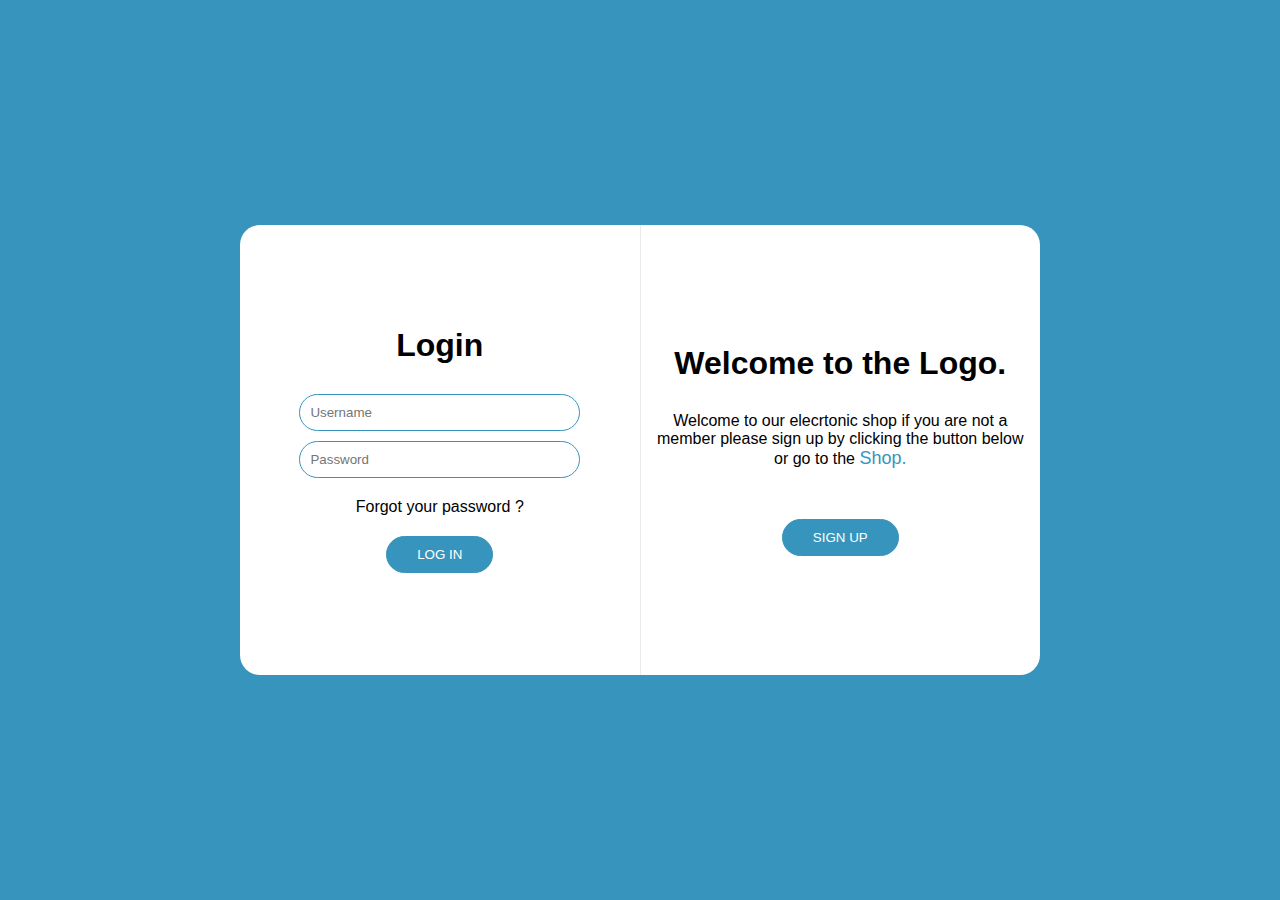
==== commit 97408c79: "Gentrit Front Dorzimi" ====
--- a/index.html
+++ b/index.html
@@ -1,56 +1,66 @@
 <!DOCTYPE html>
-    <title>Project</title>
+    <title>E Shop</title>
     <head>
+        <!-- FAVICON -->
+        <link rel="apple-touch-icon" sizes="180x180" href="favicon/apple-touch-icon.png">
+        <link rel="icon" type="image/png" sizes="32x32" href="favicon/favicon-32x32.png">
+        <link rel="icon" type="image/png" sizes="16x16" href="favicon/favicon-16x16.png">
+        <link rel="manifest" href="favicon/site.webmanifest">
+        <link rel="mask-icon" href="favicon/safari-pinned-tab.svg" color="#5bbad5">
+        <meta name="msapplication-TileColor" content="#da532c">
+        <meta name="theme-color" content="#ffffff">
+        <!-- FAVICON -->
         <link rel="stylesheet" href="css/index.css">
         <link rel="stylesheet" href="css/home.css">
         <link rel="stylesheet" href="css/fontawesome.css">
         <link rel="stylesheet" href="css/default.css">
     </head>
 <body>
-            <div class="login__signup">
-                <div class="login__signup__inner">
+    <div class="login__signup">
+        <div class="login__signup__inner">
 
-                    <div class="login__form">
-                        <h1>Login</h1>
-                        <form action="">
-                            <input type="text" name="username" placeholder="Username">
-                            <br>
-                            <input type="password" name="password" placeholder="Password">
-                            <p><a href="#">Forgot your password ?</a></p>
-                            <button >LOG IN</button>
-                        </form>
-                    </div>
+            <div class="login__form">
+                <h1>Login</h1>
+                <form action="">
+                    <input type="text" name="username" placeholder="Username" id="username">
+                    <br>
+                    <input type="password" name="password" placeholder="Password" id="pass">
+                    <p><a href="#">Forgot your password ?</a></p>
+                    <button onclick="kycu()">LOG IN</button>
+                </form>
+            </div>
 
-                    <div class="signup__form">
-                        <h1>Sign Up</h1>
-                        <form action="">
-                            <input type="text" name="username" placeholder="Username">
-                            <br>
-                            <input type="email" name="email" placeholder="Email">
-                            <br>
-                            <input type="password" name="password" placeholder="Password">
-                            <br>
-                            <input type="password" name="confirmpassword" placeholder="Confirm Password">
-                            <button>SIGN UP</button>
-                        </form>
-                    </div>
+            <div class="signup__form">
+                <h1>Sign Up</h1>
+                <form action="">
+                    <input type="text" name="username" placeholder="Username" id="userReg">
+                    <br>
+                    <input type="email" name="email" placeholder="Email" id="email">
+                    <br>
+                    <input type="password" name="password" placeholder="Password" id="passReg">
+                    <br>
+                    <input type="password" name="confirmpassword" placeholder="Confirm Password" id="passConReg">
+                    <button onclick="regjistrohu()">SIGN UP</button>
+                </form>
+            </div>
 
-                    <div class="login__description">
-                        <h1>Welcome to the Logo.</h1>
-                        <p>Welcome to our elecrtonic shop if you are not a member please sign up by clicking the button below or go to the <a href="home.html">Shop</a></p>
-                        <button id="signup__rid">SIGN UP</button>
-                    </div>
+            <div class="login__description">
+                <h1>Welcome to the Logo.</h1>
+                <p>Welcome to our elecrtonic shop if you are not a member please sign up by clicking the button below or go to the <a href="home.html">Shop.</a></p>
+                <button id="signup__rid">SIGN UP</button>
+            </div>
                     
-                    <div class="signup__description">
-                        <h1>Welcome to the Logo.</h1>
-                        <p>If you have an account you can log in or go shopping right away <a href="home.html">Shop</a></p>
-                        
-                        <button id="login__rid">LOG IN</button>
-                    </div>
+            <div class="signup__description">
+                <h1>Welcome to the Logo.</h1>
+                <p>If you have an account you can log in or go shopping right away <a href="home.html">Shop.</a></p>
+                <button id="login__rid">LOG IN</button>
+            </div>
 
                     
-                </div>
             </div>
-            <script src='js/main.js'></script>
+        </div>
+    </div>
+    <script src='js/main.js'></script>
+    <script src='js/login-validation.js'></script>
 </body>
 </html>--- a/css/index.css
+++ b/css/index.css
@@ -1,7 +1,3 @@
-*{
-    margin: 0;
-    padding: 0;
-}
 .login__signup{
     display: flex;
     flex-direction: column;
@@ -20,7 +16,6 @@
     background-color:#fff;
     border-radius: 20px;
 }
-
 .signup__form,
 .login__form,
 .signup__description,
@@ -55,7 +50,6 @@
     margin-bottom: 10px;
     outline: none;
 }
-
 .signup__form p,
 .login__form p{
     margin-top: 10px;
@@ -86,8 +80,8 @@
     color: #ffff;
     cursor: pointer;
     outline: none;
+    transition: ease-in-out .3s;
 }
-
 #login__rid:hover,
 #signup__rid:hover,
 .signup__form button:hover,
@@ -106,6 +100,11 @@
 }
 .login__description p a,
 .signup__description p a{
+    font-size: 18px;
     text-decoration: none;
     color: #3794bc;
+}
+.login__description p a:hover,
+.signup__description p a:hover{
+    text-decoration: underline;
 }--- a/css/home.css
+++ b/css/home.css
@@ -1,9 +1,3 @@
-*{
-    margin: 0;
-    padding: 0;
-    font-family: 'Roboto', sans-serif;
-    scroll-behavior: smooth;
-}
 header{
     position: relative;
     z-index: 999;
@@ -12,19 +6,25 @@
 .header__top{
     border-bottom: 1px solid #e1e1e1;
     background-color: #fff;
-    display: none;
+  
 }
 .header__top__inner{
     display: flex;
     flex-direction: row;
     justify-content: space-between;
-    margin: 15px 0;
+    margin: 15px 0;   
+}
+.header__top__inner a:hover{
+    text-decoration: underline;
 }
 a.logo{
     text-decoration: none;
     font-size: 40px;
     color: #000;
 }
+.logo span{
+    color: #3794bc;
+}
 .header__top__inner p a{
     color: #000;
     text-decoration: none;
@@ -34,8 +34,9 @@
     flex-direction: row;
     justify-content: space-between;
     align-items: center;
-    padding: 40px 0;
-}
+    padding: 30px 0;
+}
+
 .header__main__inner form{
     position: relative;
 }
@@ -61,9 +62,27 @@
     top: 15px;
     right: 20px;
 }
-.header__main__inner .chart a i{
-    color: #3794bc;
-    font-size: 25px;
+.header__main__inner .cart a i{
+    color: #3794bc;
+    font-size: 30px;
+}
+.cart{
+    position: relative;
+}
+.cart span{
+    position:absolute;
+    background-color: red;
+    color: #fff;
+    width: 20px;
+    height: 20px;
+    font-size: 14px;
+    border-radius: 50%;
+    display: flex;
+    flex-direction: column;
+    justify-content: center;
+    align-items: center;
+    top:-5px;
+    right: -10px;
 }
 #header__nav{
     transition: ease .3s;
@@ -72,7 +91,10 @@
     position: fixed;
     top: 0;
     width: 100%;
-    height: auto;  
+    height: auto;
+}
+.sticky .header__bar__inner{
+    padding: 15px 0;
 }
 .header__bar{
     background-color: #3794bc;
@@ -88,36 +110,80 @@
 .header__bar__inner{
     display: flex;
     flex-direction: row;
-    justify-content: space-between;
+    justify-content: center;
     padding:25px 0;
-    
     color:#fff;
 }
 .home__slider{
-    background-color: #e6e6e6;
-}
-.home__slider__inner{
-    position: relative;
-}
-.home__slider,
+    position: relative;
+    background-color: #e5e6e8;
+}
+.home__slider .container{
+    padding: 0;
+}
 .home__slider__content{
-    position: relative;
-}
-.home__slider__content{
+    display: flex;
+    flex-direction: row;
+    align-items: center;
+    z-index: 0;
+    width: 100%;
+    height: 600px;
     position: absolute;
-    opacity: 0;
-    top: -200px;
+    top: 0;
+    left: 0;
     visibility: hidden;
+    animation: fadeout .5s linear;
 }
 .home__slider__content.visible{
-    position: relative;
-    top: 0;
-    opacity: 1;
-    transition: all 1s;
+    z-index: 1;
+    position: relative;
     visibility: visible;
+    animation: fadein .5s linear;
+}
+@keyframes fadein{
+    0%{
+        opacity: 0.25;
+        top: -20px;
+        visibility: visible;
+    }
+    25%{
+        opacity: 0.5;
+        top: -15px;
+    }
+    50%{
+        opacity: 0.75;
+        top: -10px;
+    }
+    75%{
+        opacity: 0.9;
+        top: -5px;
+    }
+    100%{
+        opacity: 1;
+    }
+}
+@keyframes fadeout{
+    0%{
+        opacity: 1;
+    }
+    25%{
+        opacity: 0.75;
+    }
+    50%{
+        opacity: 0.5;
+    }
+    75%{
+        
+        opacity: 0.25;
+    }
+    100%{
+        visibility: hidden;
+        opacity: 0;
+    }
 }
 #prev__button,
 #next__button{
+    z-index: 3;
     position: absolute;
     top:50%;
     display: flex;
@@ -133,45 +199,57 @@
     transition: ease-in-out .2s;
 }
 #prev__button{
-    left: 0;
+    left: 20px;
 }
 #next__button{
-    right: 0;
+    right: 20px;
 }
 #prev__button:hover,
 #next__button:hover{
-    background-color:#e6e6e6;
-    color: #3794bc;
-}
-
+    background-color:#fff;
+    color: #3794bc;
+}
+.home__slider__text,
+.home__slider__image{
+    width: 50%;
+    height: 100%;
+}
 .home__slider__content img{
     width: 100%;
+    height: 600px;
     object-fit: cover;
 }
 .home__slider__text{
-    position: absolute;
-    padding: 0 15px;
-    top: 50%;
-    left: 5%;
-    transform: translate(0,-50%);
+    display: flex;
+    flex-direction: column;
+    justify-content: center;
+    align-items: center;
 }
 .home__slider__text h1{
-    font-size: 70px;
+    font-size: 50px;
+    background-color: #e5e6e8;
 }
 .home__slider__text p{
-    font-size: 30px;
+    width: 50%;
+    text-align: center;
+    font-size: 20px;
+    background-color: #e5e6e8;
 }
 .home__slider__text button{
     border: none;
     border-radius: 25px;
     padding: 15px 30px;
+    color: #fff;
     background-color: #3794bc;
-    color: #fff;
+    border: 1px solid #3794bc;
     cursor: pointer;
     font-size: 20px;
-}
-.home__slider__text button:focus{
     outline: none;
+}
+.home__slider__text button:hover{
+    background-color:#fff;
+    color: #3794bc;
+    transition: ease-in-out .3s;
 }
 .home__slider__content p,
 .home__slider__content h1{
@@ -270,6 +348,7 @@
 .home__products__row a{
     width: 25%;
     margin:15px 15px 85px;
+    color: #000;
     text-align: center;
     text-decoration: none;
     transition: transform .3s;
@@ -281,6 +360,7 @@
 .home__products__row a:hover{
     cursor: pointer;
     text-decoration: none;
+    
     transform: scale(1.05);
     box-shadow: 0 0 5px 2px rgba(0,0,0,0.12);
     margin: 15px;
@@ -334,6 +414,7 @@
     color: #3794bc;
     border: 1px solid #3794bc;
     border-bottom: 2px solid #3794bc;
+    transition: ease-in-out .3s;
 }
 .home__banner{
     background:url(../img/bg__banner__home.png) no-repeat top center;
@@ -360,6 +441,13 @@
     font-size: 20px;
     cursor: pointer;
     background-color: #fff;
+    border:1px solid transparent;
+    transition: ease-in-out .3s;
+}
+.home__banner__inner button:hover{
+    border: 1px solid #fff;
+    color:#fff;
+    background-color: transparent;
 }
 footer{
     position: relative;
@@ -409,8 +497,8 @@
 .footer__subscribe input[type="submit"]{
     background-color: #3794bc;
     color: #fff;
-    font-weight: bold;
-    border: none;
+    border: 1px solid #3794bc;
+    font-size: 18px;
     outline: none;
     border-top-left-radius: 0px;
     border-bottom-left-radius: 0px;
@@ -419,6 +507,12 @@
     cursor: pointer;
     padding: 15px 20px;
     -webkit-appearance: none;
+    transition: ease-in-out .3s;
+}
+.footer__subscribe input[type="submit"]:hover{
+    background-color: #fff;
+    color: #3794bc;
+
 }
 .footer__subscribe__social{
     width: 60%;
@@ -429,18 +523,48 @@
     padding: 0 10px;
     cursor: pointer;
     color: #a6a6a6;
+    transition: ease-in-out .3s;
+}
+.footer__subscribe__social a:hover{
+    color: #000;
 }
 .footer__links__information,
 .footer__links__quick{
     width:50%;
+    padding: 0 15px;
+}
+.footer__links__information h1,
+.footer__links__quick h1{
+    margin-bottom: 20px;
+}
+.footer__links__quick ul li{
+    list-style: none;
+    margin: 15px 5px;
+}
+.footer__links__quick ul li a{
+    text-decoration: none;
+    color: #000;
+}
+.footer__links__quick ul li a:hover{
+    text-decoration: underline;
 }
 .footer__copyright{
     text-align: center;
     padding: 20px 0;
     border-top: 1px solid #ebebeb;
 }
+.footer__copyright span a{
+    color: #3794bc;
+    text-decoration: none;
+    font-weight: bold;
+    transition: ease-in-out .3s;
+}
+.footer__copyright span a:hover{
+    color: #000;
+}
 #back__to__top{
     position: absolute;
+    z-index: 9999;
     left: 50%;
     bottom: 25px;
     transform: translate(-50%,-50%);
--- a/css/default.css
+++ b/css/default.css
@@ -1,3 +1,9 @@
+*{
+  margin: 0;
+  padding: 0;
+  font-family: 'Roboto', sans-serif;
+  scroll-behavior: smooth;
+}
 .container {
   max-width: 1430px;
   padding: 0 15px;
@@ -6,11 +12,9 @@
 ::-webkit-scrollbar {
   width: 10px;
 }
-
 ::-webkit-scrollbar-track {
   -webkit-box-shadow: inset 0 0 6px rgba(0,0,0,0.3);
 }
-
 ::-webkit-scrollbar-thumb {
   background-color: #3794bc;
   border-radius: 10px;
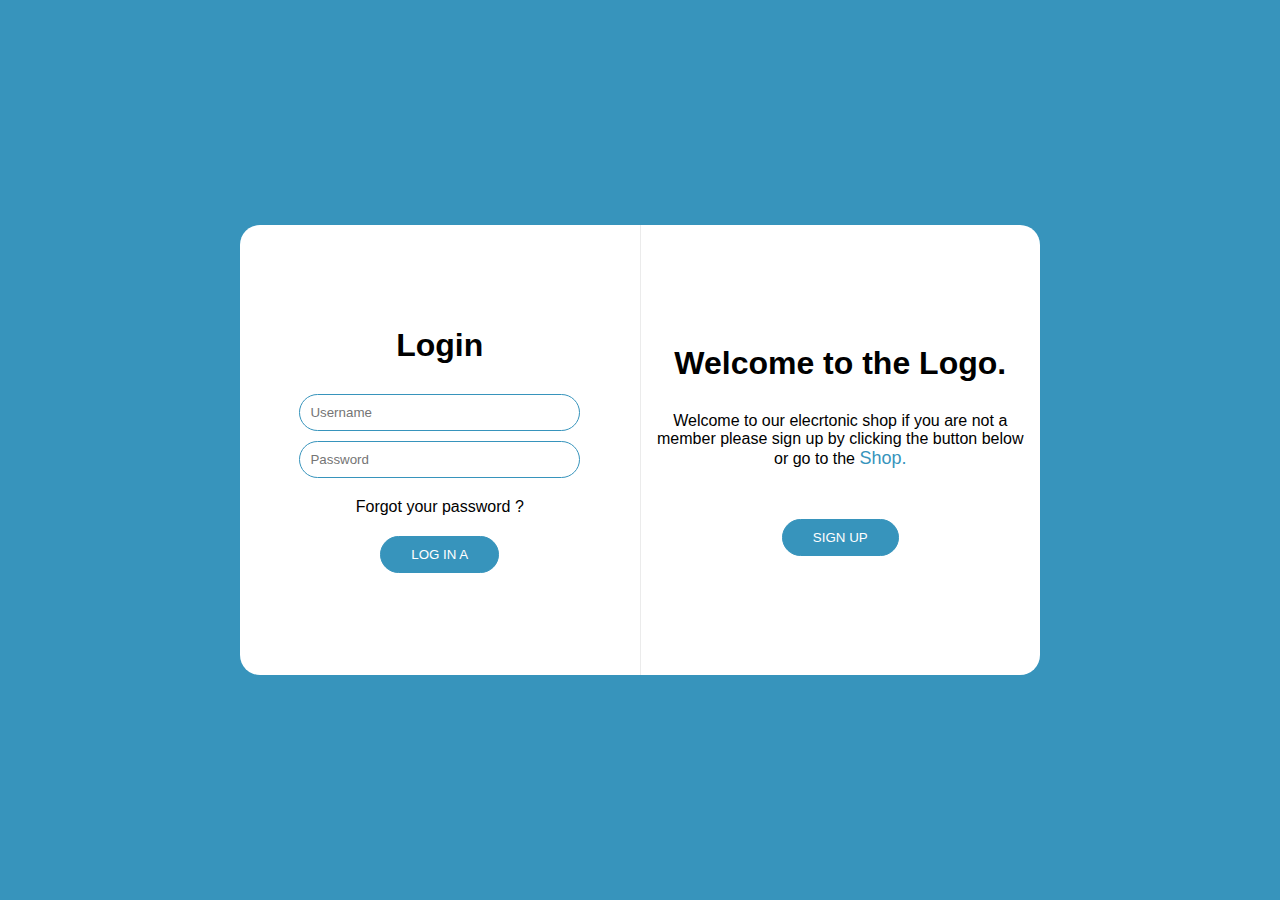
==== commit f6022f39: "Gentrit Commit" ====
--- a/index.html
+++ b/index.html
@@ -26,7 +26,7 @@
                     <br>
                     <input type="password" name="password" placeholder="Password" id="pass">
                     <p><a href="#">Forgot your password ?</a></p>
-                    <button onclick="kycu()">LOG IN</button>
+                    <button onclick="kycu()">LOG IN A</button>
                 </form>
             </div>
 
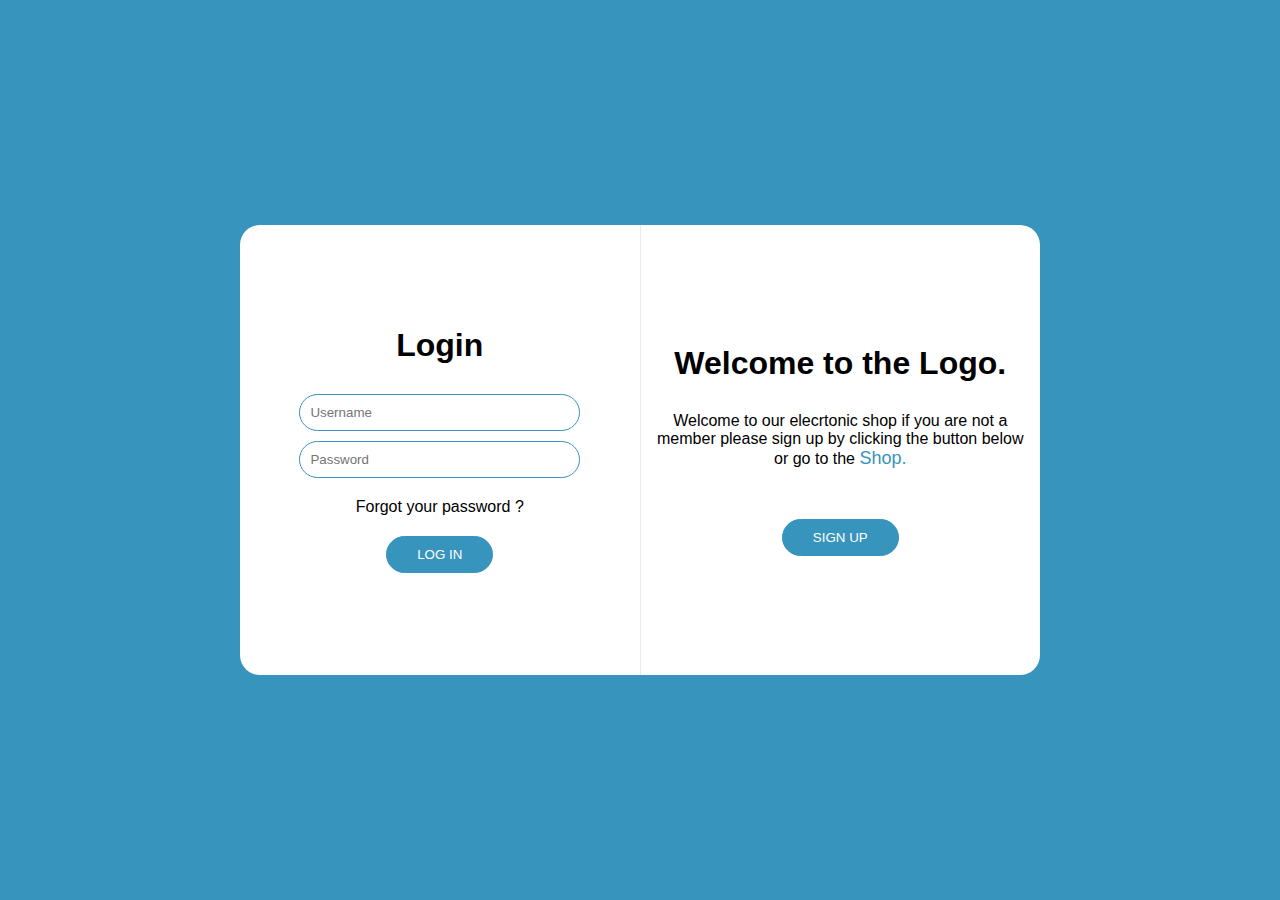
==== commit 2a76e1f2: "Gentrit Commit" ====
--- a/index.html
+++ b/index.html
@@ -26,7 +26,7 @@
                     <br>
                     <input type="password" name="password" placeholder="Password" id="pass">
                     <p><a href="#">Forgot your password ?</a></p>
-                    <button onclick="kycu()">LOG IN A</button>
+                    <button onclick="kycu()">LOG IN</button>
                 </form>
             </div>
 
